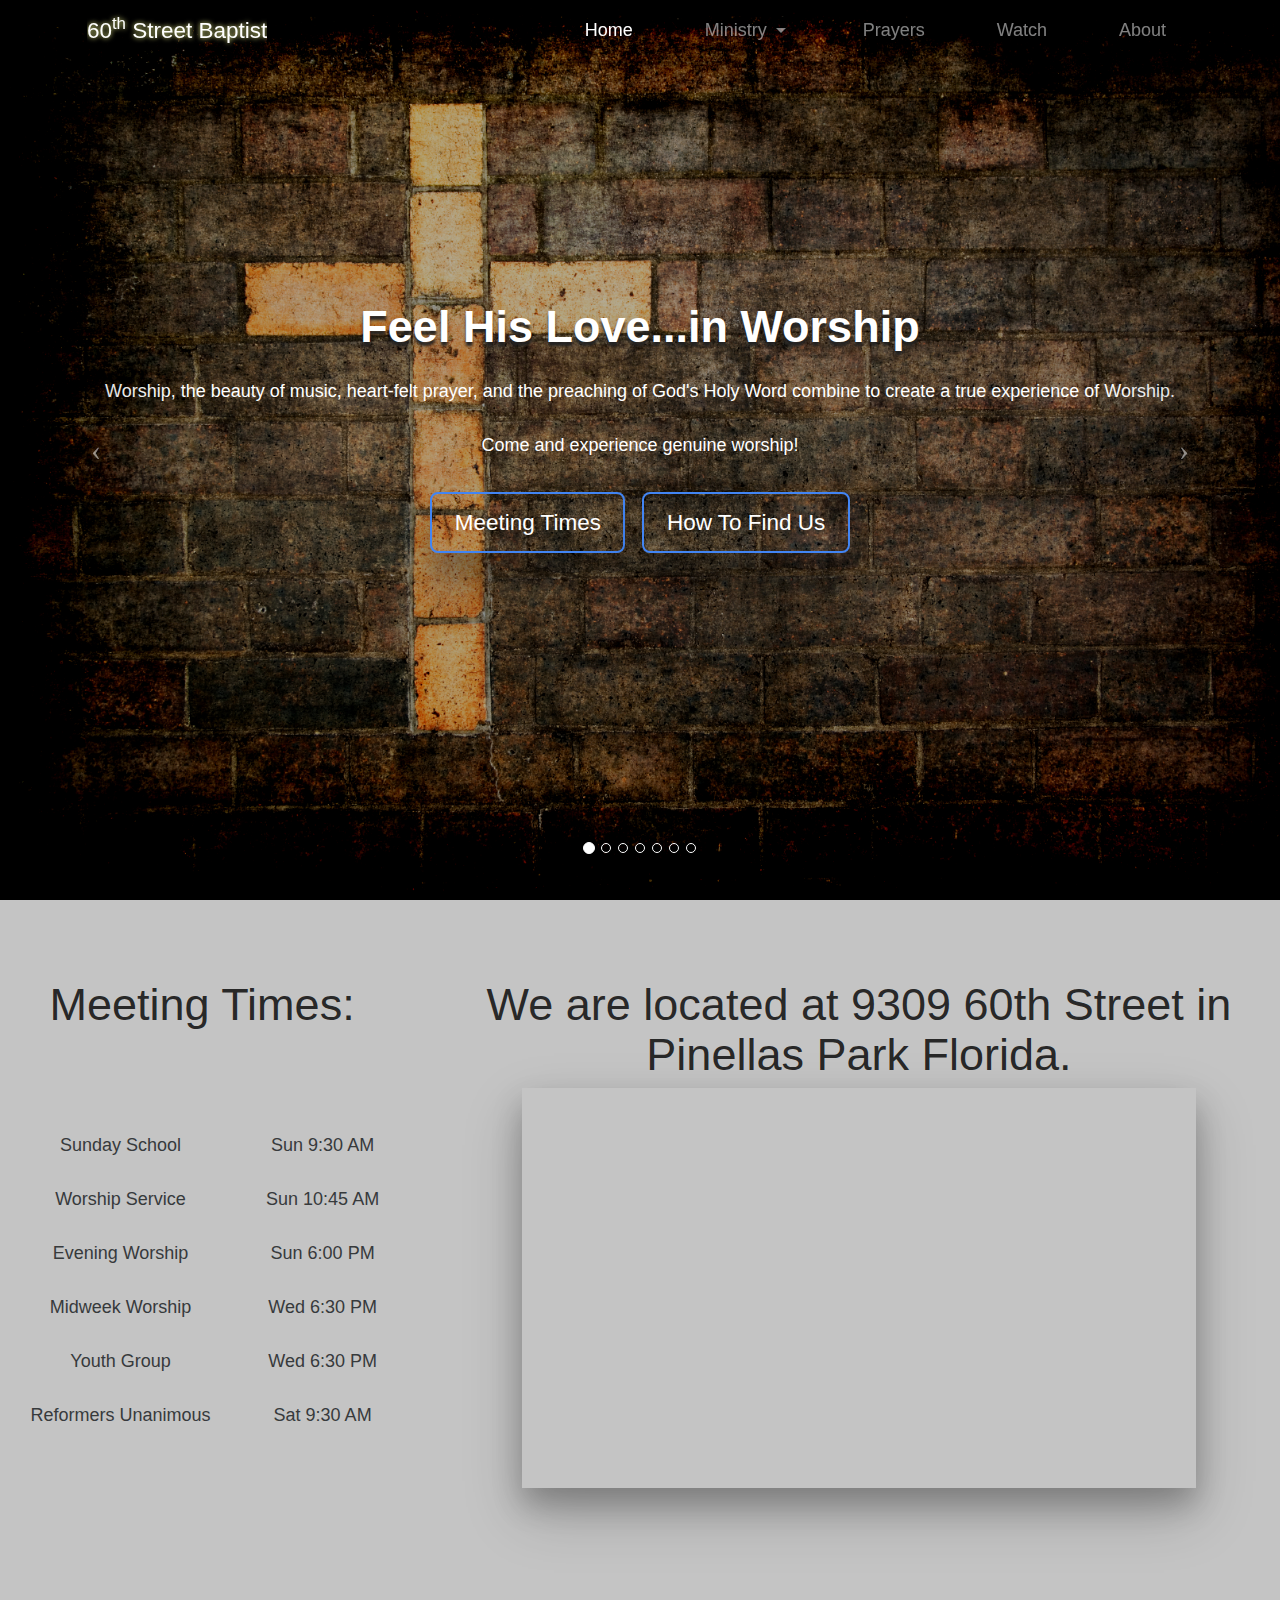
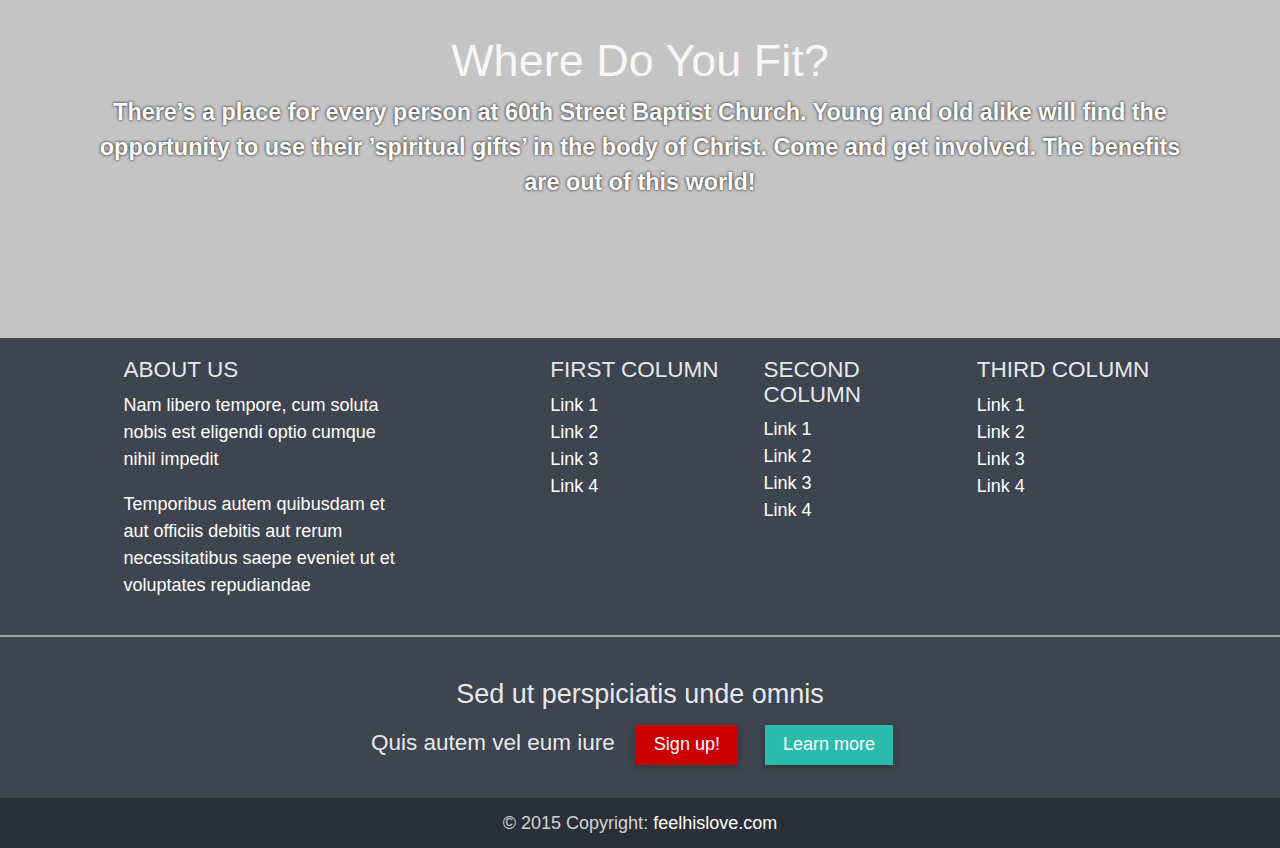
==== index.html @ 19b828ba "removed .container from content-space" ====
<!DOCTYPE html>
<html lang="en">

<head>
    
    <meta charset="utf-8">
    <meta name="viewport" content="width=device-width, initial-scale=1, shrink-to-fit=no">
    <meta http-equiv="x-ua-compatible" content="ie=edge">
    
    <title>60th St Baptist</title>

    <!-- Font Awesome -->
    <link rel="stylesheet" href="https://maxcdn.bootstrapcdn.com/font-awesome/4.6.0/css/font-awesome.min.css">

    <!-- Bootstrap core CSS -->
    <link href="css/bootstrap.min.css" rel="stylesheet">

    <!-- Material Design Bootstrap -->
    <link href="css/mdb.css" rel="stylesheet">

    <!-- Your custom styles (optional) -->
    <link href="css/carousel.css" rel="stylesheet">
    <link href="css/style.css" rel="stylesheet">

</head>

<body>


<!--Navbar-->
<nav class="navbar navbar-dark navbar-fixed-top scrolling-navbar">

    <!-- Collapse button-->
    <button class="navbar-toggler hidden-sm-up" type="button" data-toggle="collapse" data-target="#collapseEx">
        <i class="fa fa-bars"></i>
    </button>

    <div class="container">

        <!--Collapse content-->
        <div class="collapse navbar-toggleable-xs" id="collapseEx">
            <!--Navbar Brand-->
            <a class="navbar-brand" href="#" target="_blank">60<sup>th</sup> Street Baptist</a>
            <!--Links-->
            <ul class="nav navbar-nav pull-right">
                <li class="nav-item">
                    <a class="nav-link p-x-2 active" href="index.html">Home</a>
                </li>
                <li class="nav-item dropdown">
                    <a class="nav-link dropdown-toggle p-x-2" id="ministryMenu" data-toggle="dropdown" aria-haspopup="true" aria-expanded="false" href="#">Ministry <span class="sr-only">(current)</span></a>
                    <div class="dropdown-menu" aria-labelledby="ministryMenu">
                        <a class="dropdown-item" href="#">Youth</a>
                        <a class="dropdown-item" href="#">Music</a>
                        <a class="dropdown-item" href="#">Transportation</a>
                    </div>
                </li>
                <li class="nav-item">
                    <a class="nav-link p-x-2" href="prayers.html">Prayers</a>
                </li>
                <li class="nav-item">
                    <a class="nav-link p-x-2" href="sermanArchive.html">Watch</a>
                </li>
                <li class="nav-item">
                    <a class="nav-link p-x-2" href="#">About</a>
                </li>
            </ul>
        </div>
        <!--/.Collapse content-->
    </div>
</nav>
<!--/.Navbar-->

<!--Carousel Wrapper-->
<div id="carousel" class="carousel slide carousel-fade" data-ride="carousel" data-interval="5000">
    <!--Indicators-->
    <ol class="carousel-indicators">
        <li data-target="#carousel" data-slide-to="0" class="active"></li>
        <li data-target="#carousel" data-slide-to="1"></li>
        <li data-target="#carousel" data-slide-to="2"></li>
        <li data-target="#carousel" data-slide-to="3"></li>
        <li data-target="#carousel" data-slide-to="4"></li>
        <li data-target="#carousel" data-slide-to="5"></li>
        <li data-target="#carousel" data-slide-to="6"></li>
    </ol>
    <!--/.Indicators-->

    <!--Slides-->
    <div class="carousel-inner" role="listbox">

        <!--First slide-->
        <div class="carousel-item active">
            <!--Mask-->
            <div class="view hm-black-light">
                <div class="full-bg-img flex-center">
                    <ul class="animated fadeInDown col-md-12">
                        <li>
                            <h1 class="carousel-title h1-responsive flex-item font-weight-bold">Feel His Love...in Worship</h1>
                        <li>
                            <p class="flex-item">Worship, the beauty of music, heart-felt prayer, and the preaching of God's Holy Word combine to create a true experience of Worship.</p>
                            <p class="flex-item">Come and experience genuine worship!</p>
                        </li>
                        <li>
                            <a href="#meetings-map-anchor" class="btn btn-primary-outline btn-lg z-depth-5 waves-effect flex-item">Meeting Times</a>
                        </li>
                        <li>
                            <a href="#meetings-map-anchor" class="btn btn-primary-outline btn-lg z-depth-5 waves-effect flex-item">How To Find Us</a>
                        </li>
                    </ul>
                </div>
            </div>
            <!--/.Mask-->
        </div>
        <!--/.First slide-->

        <!--Second slide -->
        <div class="carousel-item">
            <!--Mask-->
            <div class="view hm-black-light">
                <div class="full-bg-img flex-center">
                    <ul class="animated fadeInDown col-md-12">
                        <li>
                            <h1 class="carousel-title h1-responsive flex-item font-weight-bold">Feel His Love...through Bible Study</h1>
                        </li>
                        <li>
                            <p class="flex-item">Offering Bible classes for the whole family, you will have an opportunity to explore the Word in an atmosphere of warmth and fellowship.</p>
                            <p class="flex-item">Come and explore God's Word with us!</p>
                        </li>
                        <li>
                            <a href="#" class="btn btn-primary-outline btn-lg z-depth-5 waves-effect flex-item">Our Faith</a>
                        </li>
                    </ul>
                </div>
            </div>
            <!--/.Mask-->
        </div>
        <!--/.Second slide -->

        <!--Third slide-->
        <div class="carousel-item">
            <!--Mask-->
            <div class="view hm-black-light">
                <div class="full-bg-img flex-center">
                    <ul class="animated fadeInDown col-md-12">
                        <li>
                            <h1 class="carousel-title h1-responsive flex-item font-weight-bold">Feel His Love...in our Youth Group</h1></li>
                        <li>
                            <div class="row">
                                <div class="col-md-8 col-md-offset-2">
                                    <p class="flex-item">Our Youth Group ministry is a great place for youth on Wednesday nights. Children as well as teens will enjoy the games and Bible training that they will receive from experienced and energetic Youth Leaders.</p>
                                </div>
                            </div>
                            <p class="flex-item">Come along with your children and feel the excitement!</p>
                        </li>
                        <li>
                            <a href="#" class="btn btn-primary-outline btn-lg z-depth-5 waves-effect flex-item">Youth Group</a>
                        </li>
                        <li>
                            <a href="#" class="btn btn-primary-outline btn-lg z-depth-5 waves-effect flex-item">Bible Study</a>
                        </li>
                    </ul>
                </div>
            </div>
            <!--/.Mask-->
        </div>
        <!--/.Third slide-->

        <!--Fourth slide-->
        <div class="carousel-item">
            <!--Mask-->
            <div class="view hm-black-light">
                <div class="full-bg-img flex-center">
                    <ul class="animated fadeInDown col-md-12">
                        <li>
                            <h1 class="carousel-title h1-responsive flex-item font-weight-bold">Feel His Love...through Music</h1></li>
                        <li>
                            <div class="row">
                                <div class="col-md-8 col-md-offset-2">
                                    <p class="flex-item">You'll find an array of opportunities where you can use and develop your talents for God; SSBC Worship Choir...hand bell choir...ensembles ...Contemporary Praise Band...Drama...and more.</p>
                                </div>
                            </div>
                            <p class="flex-item">Come and experience enriching music!</p>
                        </li>
                        <li>
                            <a href="#" class="btn btn-primary-outline btn-lg z-depth-5 waves-effect flex-item">Music Ministry</a>
                        </li>
                    </ul>
                </div>
            </div>
            <!--/.Mask-->
        </div>
        <!--/.Fourth slide-->

        <!--Fifth slide-->
        <div class="carousel-item">
            <!--Mask-->
            <div class="view hm-black-light">
                <div class="full-bg-img flex-center">
                    <ul class="animated fadeInDown col-md-12">
                        <li>
                            <h1 class="carousel-title h1-responsive flex-item font-weight-bold">Feel His Love...in a Family atmosphere</h1></li>
                        <li>
                            <div class="row">
                                <div class="col-md-8 col-md-offset-2">
                                    <p class="flex-item">Whether you are newlyweds or have been married for many years, there are activities and opportunities for you. You will be able to build long lasting relationships in which you can find encouragement, accountability and care for your marriage and family.</p>
                                </div>
                            </div>
                            <p class="flex-item">Come grow your family with us!</p>
                        </li>
                    </ul>
                </div>
            </div>
            <!--/.Mask-->
        </div>
        <!--/.Fifth slide-->

        <!--Sixth slide-->
        <div class="carousel-item">
            <!--Mask-->
            <div class="view hm-black-light">
                <div class="full-bg-img flex-center">
                    <ul class="animated fadeInDown col-md-12">
                        <li>
                            <h1 class="carousel-title h1-responsive flex-item font-weight-bold">Feel His Love...in our Senior's ministry</h1></li>
                        <li>
                            <div class="row">
                                <div class="col-md-8 col-md-offset-2">
                                    <p class="flex-item">Those enjoying their "golden years" will find a loving and nurturing environment in which to learn God's Word. Our "Young at Heart" seniors ministry provides ample opportunities to stay active.</p>
                                </div>
                            </div>
                            <p class="flex-item">Come and feel the warmth of other seniors!</p>
                        </li>
                    </ul>
                </div>
            </div>
            <!--/.Mask-->
        </div>
        <!--/.Sixth slide-->

        <!--Seventh slide-->
        <div class="carousel-item">
            <!--Mask-->
            <div class="view hm-black-light">
                <div class="full-bg-img flex-center">
                    <ul class="animated fadeInDown col-md-12">
                        <li>
                            <h1 class="carousel-title h1-responsive flex-item font-weight-bold">Feel His Love...in sharing the Good News worldwide</h1></li>
                        <li>
                            <div class="row">
                                <div class="col-md-8 col-md-offset-2">
                                    <p class="flex-item">The necessity of reaching people for Jesus Christ is best demonstrated through our personal witness and lifestyle in the community and our financial commitment to missions all over the world. Visiting a loved one in the hospital...door-to-door...food for the hungry...sponsoring a missionary to a distant land...all reflect a church that is concerned for the world.</p>
                                </div>
                            </div>
                            <p class="flex-item">Come and help us share the Good News of Jesus Christ!</p>
                        </li>
                    </ul>
                </div>
            </div>
            <!--/.Mask-->
        </div>
        <!--/.Seventh slide-->
    </div>
    <!--/.Slides-->
    <!--Controls-->
    <a class="left carousel-control" href="#carousel" role="button" data-slide="prev">
        <span class="icon-prev" aria-hidden="true"></span>
        <span class="sr-only">Previous</span>
    </a>
    <a class="right carousel-control" href="#carousel" role="button" data-slide="next">
        <span class="icon-next" aria-hidden="true"></span>
        <span class="sr-only">Next</span>
    </a>
    <!--/.Controls-->
</div>
<!--/.Carousel Wrapper-->

<a id="meetings-map-anchor"></a>

<!-- Meetings Wrapper-->
<div id="meetings-map" class="margin-top-80 margin-bottom-40 content-block">
    <div class="row">
        <div class="col-md-4 text-xs-center">
            <div class="row">
                <div class="col-xs-12">
                    <h1 class="display-6 dark-h-tag">Meeting Times:</h1>
                </div>
            </div>
            <div class="row margin-top-80">
                <div class="col-xs-12">
                    <table class="table table-borderless table-centered">
                        <tbody>
                            <tr>
                                <td>Sunday School</td>
                                <td>Sun 9:30 AM</td>
                            </tr>
                            <tr>
                                <td>Worship Service</td>
                                <td>Sun 10:45 AM</td>
                            </tr>
                            <tr>
                                <td>Evening Worship</td>
                                <td>Sun 6:00 PM</td>
                            </tr>
                            <tr>
                                <td>Midweek Worship</td>
                                <td>Wed 6:30 PM</td>
                            </tr>
                            <tr>
                                <td>Youth Group</td>
                                <td>Wed 6:30 PM</td>
                            </tr>
                            <tr>
                                <td>Reformers Unanimous</td>
                                <td>Sat 9:30 AM</td>
                            </tr>
                        </tbody>
                    </table>
                </div>
            </div>
        </div>
        <div class="col-md-8">
            <div class="row">
                <div class="col-xs-12 text-xs-center">
                    <h1 class="display-6 dark-h-tag">We are located at 9309 60th Street in Pinellas Park Florida.</h1>
                </div>
            </div>
            <div class="row">
                <div class="col-xs-12 text-xs-center">
                    <iframe class="z-depth-4" src="https://www.google.com/maps/embed?pb=!1m18!1m12!1m3!1d3527.4761978365764!2d-82.71766068452392!3d27.85663872552125!2m3!1f0!2f0!3f0!3m2!1i1024!2i768!4f13.1!3m3!1m2!1s0x88c2e4c2315e0791%3A0x752bc9bc1bbaca3b!2s60th+Street+Baptist+Church!5e0!3m2!1sen!2sus!4v1465044737646" width="80%" height="400" frameborder="0" style="border:0" allowfullscreen></iframe>
                </div>
            </div>
        </div>
    </div>
</div>
<div class="content-space" id="cs-one">
    <div class="container">
        <div class="row">
            <div class="col-xs-12 text-xs-center">
                <h1>Where Do You Fit?</h1>
                <p>There’s a place for every person at 60th Street Baptist Church. Young and old alike will find the opportunity to use their ’spiritual gifts’ in the body of Christ. Come and get involved. The benefits are out of this world!</p>
            </div>
        </div>
    </div>
</div>


<!--Footer-->
<footer class="page-footer center-on-small-only">

    <!--Footer Links-->
    <div class="container-fluid">
        <div class="row">

            <!--First column-->
            <div class="col-md-3 col-md-offset-1">
                <h5 class="title">ABOUT US</h5>
                <p>Nam libero tempore, cum soluta nobis est eligendi optio cumque nihil impedit </p>

                <p>Temporibus autem quibusdam et aut officiis debitis aut rerum necessitatibus saepe eveniet ut et voluptates repudiandae</p>
            </div>
            <!--/.First column-->

            <hr class="hidden-md-up">

            <!--Second column-->
            <div class="col-md-2 col-md-offset-1">
                <h5 class="title">First column</h5>
                <ul>
                    <li><a href="#!">Link 1</a></li>
                    <li><a href="#!">Link 2</a></li>
                    <li><a href="#!">Link 3</a></li>
                    <li><a href="#!">Link 4</a></li>
                </ul>
            </div>
            <!--/.Second column-->

            <hr class="hidden-md-up">

            <!--Third column-->
            <div class="col-md-2">
                <h5 class="title">Second column</h5>
                <ul>
                    <li><a href="#!">Link 1</a></li>
                    <li><a href="#!">Link 2</a></li>
                    <li><a href="#!">Link 3</a></li>
                    <li><a href="#!">Link 4</a></li>
                </ul>
            </div>
            <!--/.Third column-->

            <hr class="hidden-md-up">

            <!--Fourth column-->
            <div class="col-md-2">
                <h5 class="title">Third column</h5>
                <ul>
                    <li><a href="#!">Link 1</a></li>
                    <li><a href="#!">Link 2</a></li>
                    <li><a href="#!">Link 3</a></li>
                    <li><a href="#!">Link 4</a></li>
                </ul>
            </div>
            <!--/.Fourth column-->

        </div>
    </div>
    <!--/.Footer Links-->

    <hr>

    <!--Call to action-->
    <div class="call-to-action">
        <h4>Sed ut perspiciatis unde omnis</h4>
        <ul>
            <li>
                <h5>Quis autem vel eum iure</h5></li>
            <li><a target="_blank" href="#" class="btn btn-danger">Sign up!</a></li>
            <li><a target="_blank" href="#" class="btn btn-default">Learn more</a></li>
        </ul>
    </div>
    <!--/.Call to action-->

    <!--Copyright-->
    <div class="footer-copyright">
        <div class="container-fluid">
            © 2015 Copyright: <a href="#"> feelhislove.com </a>

        </div>
    </div>
    <!--/.Copyright-->

</footer>
<!--/.Footer-->

    

    <!-- SCRIPTS -->

    <!-- JQuery -->
    <script type="text/javascript" src="js/jquery-2.2.3.min.js"></script>

    <!-- Bootstrap tooltips -->
    <script type="text/javascript" src="js/tether.min.js"></script>

    <!-- Bootstrap core JavaScript -->
    <script type="text/javascript" src="js/bootstrap.min.js"></script>

    <!-- MDB core JavaScript -->
    <script type="text/javascript" src="js/mdb.min.js"></script>

    <script type="text/javascript" src="js/smooth-scroll.min.js"></script>

    <script type="text/javascript" src="js/main.js"></script>


</body>

</html>
---- css/carousel.css ----
/* Carousel*/

.carousel,
.carousel-item,
.active {
    height: 100%;
}

.carousel-inner {
    height: 100%;
}

.carousel-item:nth-child(1) {
    background-image: url("../img/cross.jpg");
    background-repeat: no-repeat;
    background-size: cover;
}

.carousel-item:nth-child(2) {
    background-image: url("../img/cross.jpg");
    background-repeat: no-repeat;
    background-size: cover;
}

.carousel-item:nth-child(3) {
    background-image: url("../img/cross.jpg");
    background-repeat: no-repeat;
    background-size: cover;
}

.carousel-item:nth-child(4) {
    background-image: url("../img/cross.jpg");
    background-repeat: no-repeat;
    background-size: cover;
}

.carousel-item:nth-child(5) {
    background-image: url("../img/cross.jpg");
    background-repeat: no-repeat;
    background-size: cover;
}

.carousel-item:nth-child(6) {
    background-image: url("../img/cross.jpg");
    background-repeat: no-repeat;
    background-size: cover;
}

.carousel-item:nth-child(7) {
    background-image: url("../img/cross.jpg");
    background-repeat: no-repeat;
    background-size: cover;
}

/*Caption*/

.flex-center {
    color: #fff;
}

.carousel-title {
    color: #fff;
    text-shadow: 0 4px 3px #222222;
}

.carousel-body-text {
    width: 80%;

}


@media (min-width: 776px) {
    .carousel .view ul li {
        display: inline;
    }
    .carousel .view .full-bg-img ul li .flex-item {
        margin-bottom: 1.5rem;
    }
}
---- css/style.css ----
html,
body,
.view {
    height: 100%;
    font-family: "Adobe Garamond Pro", sans-serif;
}

body {
    background: #c4c4c4;
}

h1, h2, h3, h4, h5, h6 {
    color: rgba(255,255,255,.9);
}

.table-borderless tbody tr td, .table-borderless tbody tr th, .table-borderless thead tr th {
    border: none;
}

.dark-h-tag {
    color: rgba(18, 18, 18, 0.9);
}

hr {
    height: 2px;
    border-top: 2px solid rgba(255,255,255,.5);
}

.btn-primary-outline {
    color: rgba(255,255,255,.5);
    border-radius: 8px;

}

.page-content {
    margin-top: 60px;
    padding-top: 20px;
}

.card-title {
    color: #132a3d;
}

.panel-info-titles {
    font-weight: bold;
}

.card-footer {
    font-size: x-small;
}

.margin-top-40 {
    margin-top: 40px;
}

.margin-top-80 {
    margin-top: 80px;
}

.margin-bottom-40 {
    margin-bottom: 40px;
}

.btn-primary-outline {
    color: #fff;
}

.btn-primary-outline:hover {
    color: #ccc;
}

.navbar-brand {
    text-shadow: 0 0 5px #f8ff92;
}



/* Navigation */

li.nav-item a.nav-link {
    border-radius: 8px;
}

.dropdown-menu {
    background: rgba(0, 0, 0, 0.7);
    border-radius: 8px;
}

.dropdown-menu a.dropdown-item {
    color: rgba(255,255,255,.5);
}

.dropdown-menu a.dropdown-item:hover {
    background: none;
    color: rgba(255,255,255,.75);
}

#collapseEx {
    background: rgba(0, 0, 0, 0.7);
    border-radius: 8px;
}

.navbar-scroll {
    background: rgba(0, 0, 0, 0.7);
}

/* Parralax */

.content-space {
    padding: 0;
    margin-bottom: 0;
    color: inherit;
    -webkit-background-size: cover;
    -moz-background-size: cover;
    -o-background-size: cover;
    background-size: cover;
    padding-top: 100px;
    padding-bottom: 100px;
}

.content-space p {
    color: #fff;
    font-size: 1.3em;
    font-weight: bold;
    text-shadow: 0 0 3px #000;
}

#cs-one {
    background: url('../img/cross.jpg') no-repeat center center fixed;
}

#meetings-map {
    background-color: #c4c4c4;
}
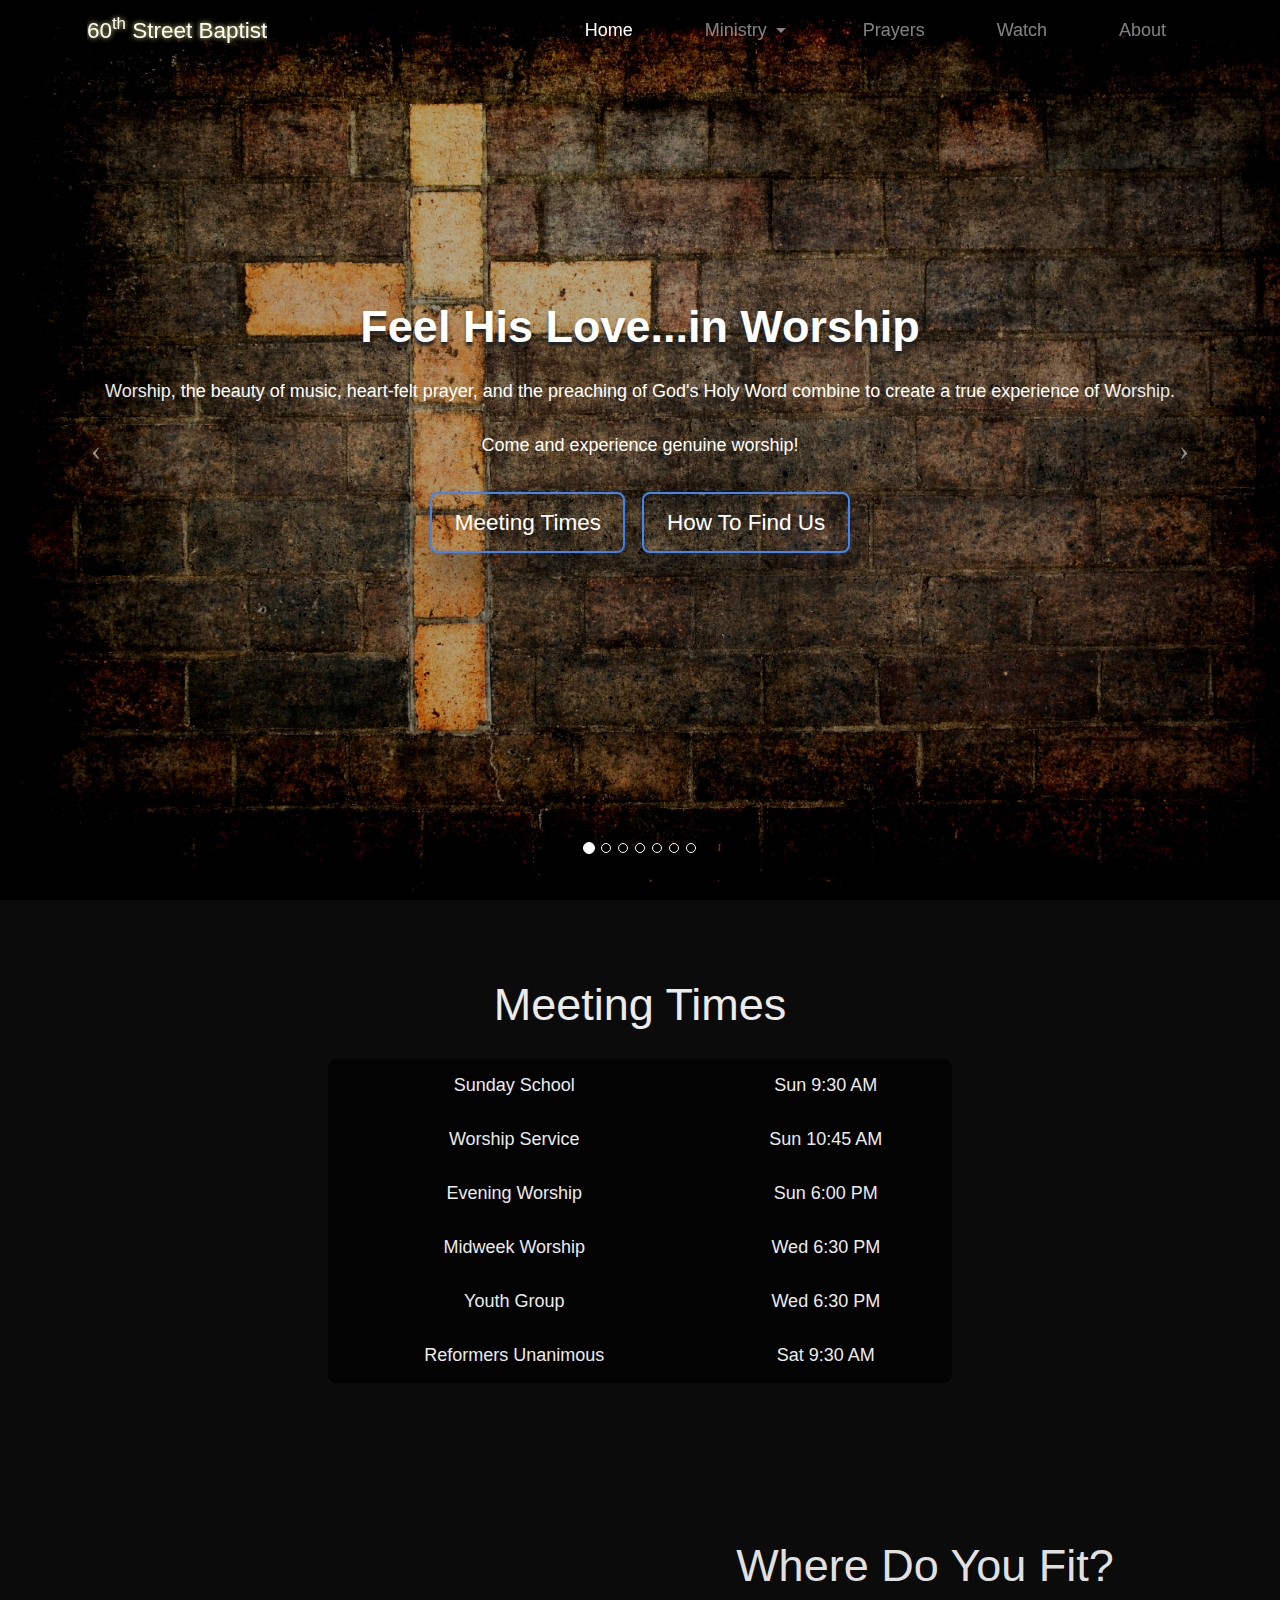
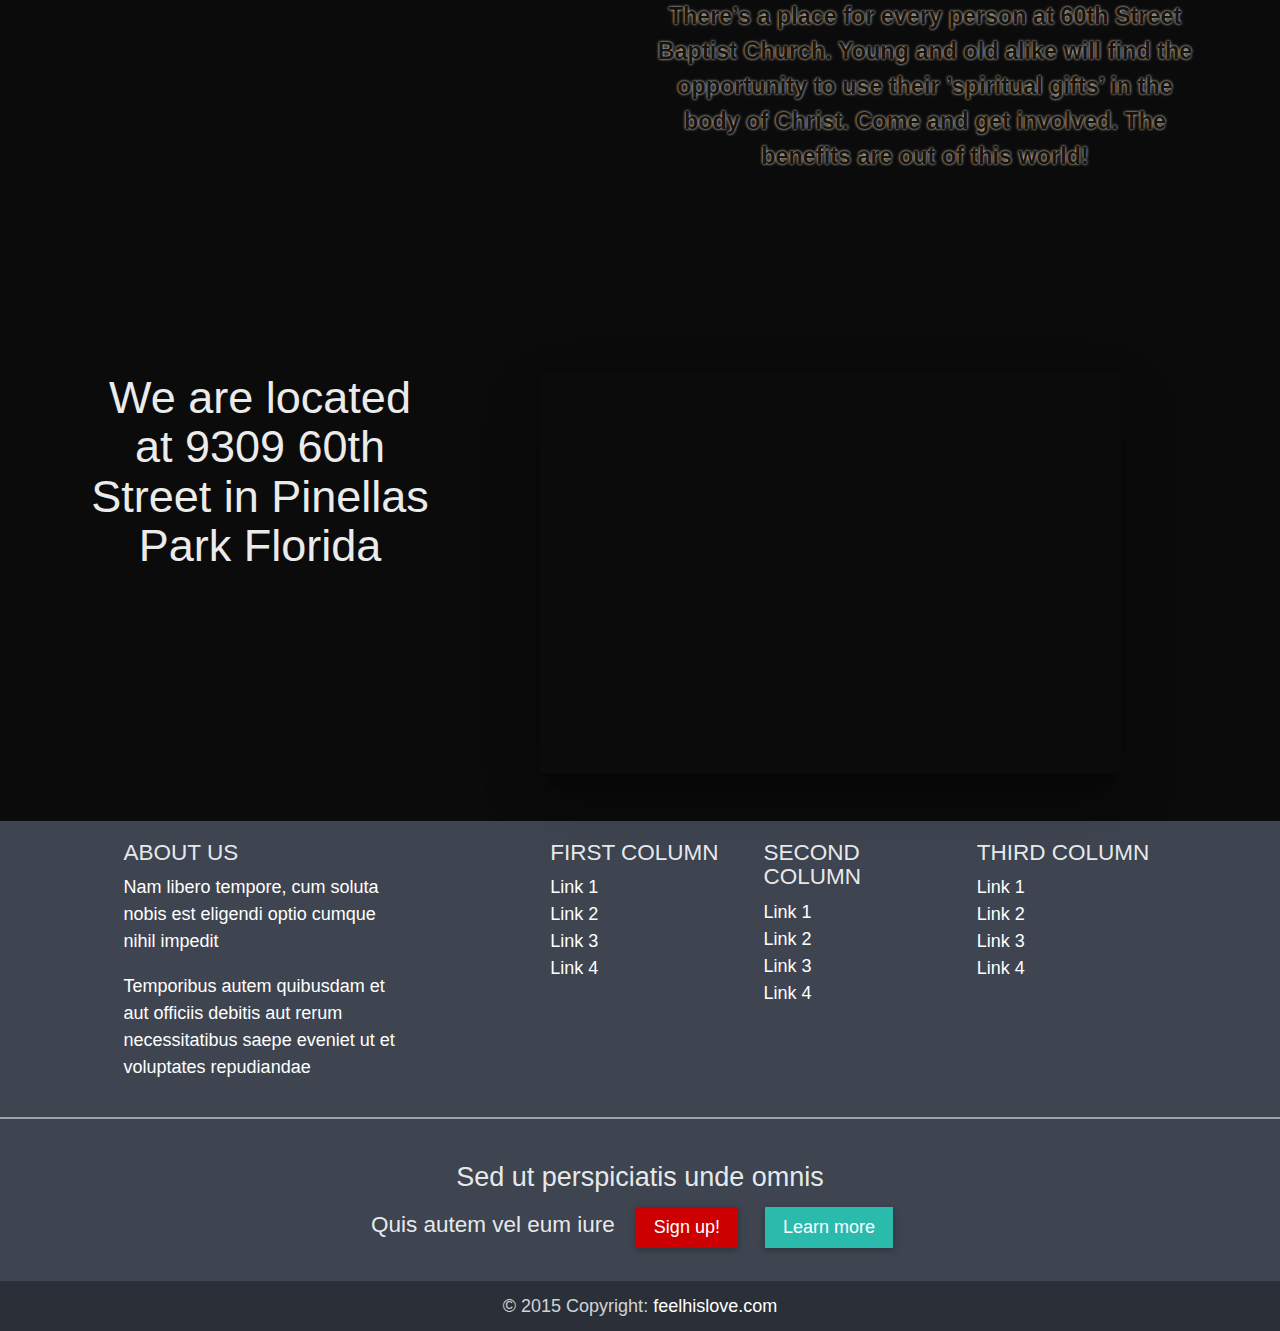
==== commit 3d7b1e6d: "changed content sections for parallax" ====
--- a/index.html
+++ b/index.html
@@ -100,10 +100,10 @@
                             <p class="flex-item">Come and experience genuine worship!</p>
                         </li>
                         <li>
-                            <a href="#meetings-map-anchor" class="btn btn-primary-outline btn-lg z-depth-5 waves-effect flex-item">Meeting Times</a>
-                        </li>
-                        <li>
-                            <a href="#meetings-map-anchor" class="btn btn-primary-outline btn-lg z-depth-5 waves-effect flex-item">How To Find Us</a>
+                            <a href="#meetings-anchor" class="btn btn-primary-outline btn-lg z-depth-5 waves-effect flex-item">Meeting Times</a>
+                        </li>
+                        <li>
+                            <a href="#map-anchor" class="btn btn-primary-outline btn-lg z-depth-5 waves-effect flex-item">How To Find Us</a>
                         </li>
                     </ul>
                 </div>
@@ -273,70 +273,73 @@
 </div>
 <!--/.Carousel Wrapper-->
 
-<a id="meetings-map-anchor"></a>
+<a id="meetings-anchor"></a>
 
 <!-- Meetings Wrapper-->
-<div id="meetings-map" class="margin-top-80 margin-bottom-40 content-block">
+<div class="margin-top-80 margin-bottom-40 content-block text-xs-center">
     <div class="row">
-        <div class="col-md-4 text-xs-center">
-            <div class="row">
-                <div class="col-xs-12">
-                    <h1 class="display-6 dark-h-tag">Meeting Times:</h1>
-                </div>
-            </div>
-            <div class="row margin-top-80">
-                <div class="col-xs-12">
-                    <table class="table table-borderless table-centered">
-                        <tbody>
-                            <tr>
-                                <td>Sunday School</td>
-                                <td>Sun 9:30 AM</td>
-                            </tr>
-                            <tr>
-                                <td>Worship Service</td>
-                                <td>Sun 10:45 AM</td>
-                            </tr>
-                            <tr>
-                                <td>Evening Worship</td>
-                                <td>Sun 6:00 PM</td>
-                            </tr>
-                            <tr>
-                                <td>Midweek Worship</td>
-                                <td>Wed 6:30 PM</td>
-                            </tr>
-                            <tr>
-                                <td>Youth Group</td>
-                                <td>Wed 6:30 PM</td>
-                            </tr>
-                            <tr>
-                                <td>Reformers Unanimous</td>
-                                <td>Sat 9:30 AM</td>
-                            </tr>
-                        </tbody>
-                    </table>
-                </div>
-            </div>
-        </div>
-        <div class="col-md-8">
-            <div class="row">
-                <div class="col-xs-12 text-xs-center">
-                    <h1 class="display-6 dark-h-tag">We are located at 9309 60th Street in Pinellas Park Florida.</h1>
-                </div>
-            </div>
-            <div class="row">
-                <div class="col-xs-12 text-xs-center">
-                    <iframe class="z-depth-4" src="https://www.google.com/maps/embed?pb=!1m18!1m12!1m3!1d3527.4761978365764!2d-82.71766068452392!3d27.85663872552125!2m3!1f0!2f0!3f0!3m2!1i1024!2i768!4f13.1!3m3!1m2!1s0x88c2e4c2315e0791%3A0x752bc9bc1bbaca3b!2s60th+Street+Baptist+Church!5e0!3m2!1sen!2sus!4v1465044737646" width="80%" height="400" frameborder="0" style="border:0" allowfullscreen></iframe>
-                </div>
-            </div>
-        </div>
-    </div>
-</div>
+        <div class="col-xs-12">
+            <h1 class="display-6 dark-h-tag">Meeting Times</h1>
+        </div>
+    </div>
+    <div class="row margin-top-20">
+        <div class="col-xs-12 col-sm-10 col-sm-offset-1 col-md-6 col-md-offset-3">
+            <table class="table table-borderless table-centered">
+                <tbody>
+                    <tr>
+                        <td>Sunday School</td>
+                        <td>Sun 9:30 AM</td>
+                    </tr>
+                    <tr>
+                        <td>Worship Service</td>
+                        <td>Sun 10:45 AM</td>
+                    </tr>
+                    <tr>
+                        <td>Evening Worship</td>
+                        <td>Sun 6:00 PM</td>
+                    </tr>
+                    <tr>
+                        <td>Midweek Worship</td>
+                        <td>Wed 6:30 PM</td>
+                    </tr>
+                    <tr>
+                        <td>Youth Group</td>
+                        <td>Wed 6:30 PM</td>
+                    </tr>
+                    <tr>
+                        <td>Reformers Unanimous</td>
+                        <td>Sat 9:30 AM</td>
+                    </tr>
+                </tbody>
+            </table>
+        </div>
+    </div>
+</div><!--/.content-block-->
+
 <div class="content-space" id="cs-one">
     <div class="container">
         <div class="row">
-            <div class="col-xs-12 text-xs-center">
+            <div class="col-xs-6 col-lg-offset-6 text-xs-center">
                 <h1>Where Do You Fit?</h1>
                 <p>There’s a place for every person at 60th Street Baptist Church. Young and old alike will find the opportunity to use their ’spiritual gifts’ in the body of Christ. Come and get involved. The benefits are out of this world!</p>
+            </div>
+        </div>
+    </div>
+</div>
+
+<a id="map-anchor"></a>
+<div class="content-block margin-top-80 margin-bottom-40">
+    <div class="container">
+        <div class="row">
+            <div class="col-xs-12 text-xs-center">
+                <div class="row">
+                    <div class="col-xs-12 col-lg-4">
+                        <h1 class="display-6 dark-h-tag">We are located at 9309 60th Street in Pinellas Park Florida</h1>
+                    </div>
+                    <div class="col-xs-12 col-lg-8">
+                        <iframe class="z-depth-4" src="https://www.google.com/maps/embed?pb=!1m18!1m12!1m3!1d3527.4761978365764!2d-82.71766068452392!3d27.85663872552125!2m3!1f0!2f0!3f0!3m2!1i1024!2i768!4f13.1!3m3!1m2!1s0x88c2e4c2315e0791%3A0x752bc9bc1bbaca3b!2s60th+Street+Baptist+Church!5e0!3m2!1sen!2sus!4v1465044737646" width="80%" height="400" frameborder="0" style="border:0" allowfullscreen></iframe>
+                    </div>
+                </div>
             </div>
         </div>
     </div>
--- a/css/style.css
+++ b/css/style.css
@@ -6,11 +6,17 @@
 }
 
 body {
-    background: #c4c4c4;
+    background: #0b0b0b;
 }
 
 h1, h2, h3, h4, h5, h6 {
     color: rgba(255,255,255,.9);
+}
+
+table {
+    background-color: rgba(0, 0, 0, 0.7);
+    color: #ebebeb;
+    border-radius: 8px;
 }
 
 .table-borderless tbody tr td, .table-borderless tbody tr th, .table-borderless thead tr th {
@@ -47,6 +53,10 @@
 
 .card-footer {
     font-size: x-small;
+}
+
+.margin-top-20 {
+    margin-top: 20px;
 }
 
 .margin-top-40 {
@@ -106,6 +116,10 @@
 
 /* Parralax */
 
+.content-block h1 {
+    color: #ebebeb;
+}
+
 .content-space {
     padding: 0;
     margin-bottom: 0;
@@ -119,20 +133,17 @@
 }
 
 .content-space p {
-    color: #fff;
+    color: #1A1305;
     font-size: 1.3em;
     font-weight: bold;
-    text-shadow: 0 0 3px #000;
+    text-shadow: 0 0 3px #fff;
 }
 
 #cs-one {
-    background: url('../img/cross.jpg') no-repeat center center fixed;
-}
-
-#meetings-map {
-    background-color: #c4c4c4;
+    background: url('../img/beautiful-river.jpg') no-repeat center center fixed;
 }
 
 
 
 
+
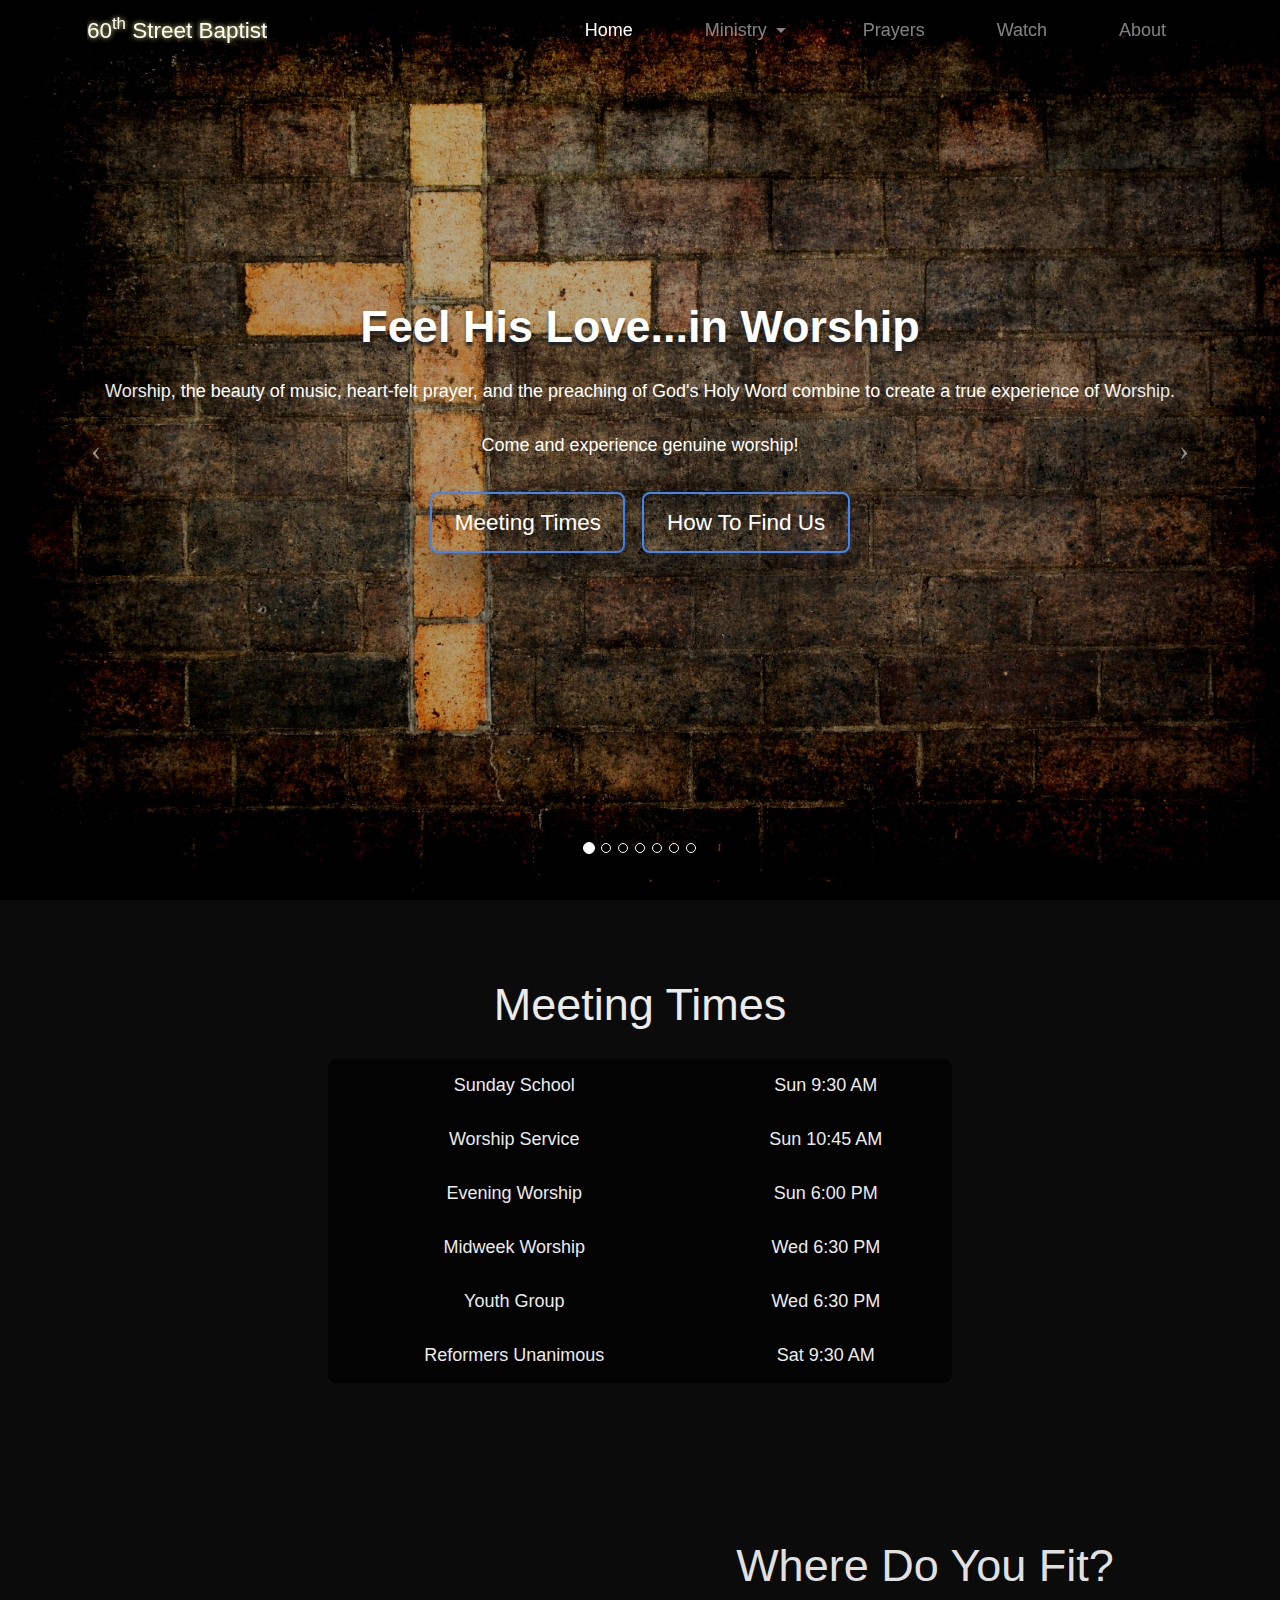
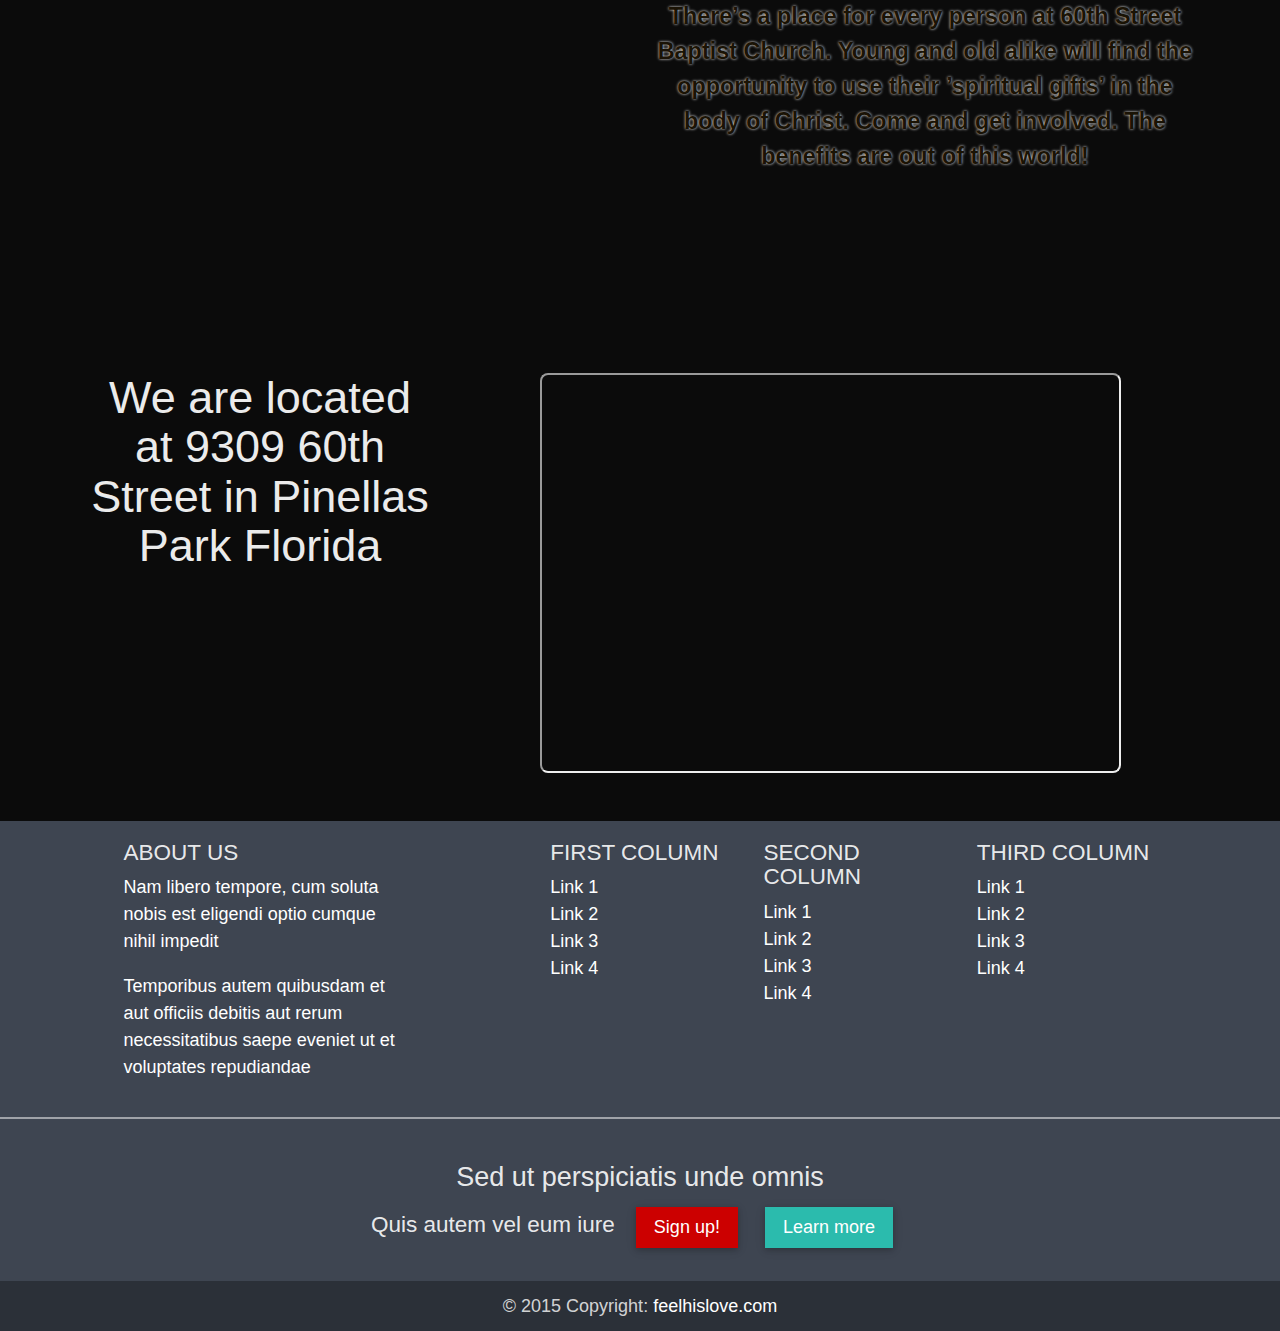
==== commit 45044419: "fixed column class in first content space" ====
--- a/index.html
+++ b/index.html
@@ -319,7 +319,7 @@
 <div class="content-space" id="cs-one">
     <div class="container">
         <div class="row">
-            <div class="col-xs-6 col-lg-offset-6 text-xs-center">
+            <div class="col-xs-12 col-lg-6 col-lg-offset-6 text-xs-center">
                 <h1>Where Do You Fit?</h1>
                 <p>There’s a place for every person at 60th Street Baptist Church. Young and old alike will find the opportunity to use their ’spiritual gifts’ in the body of Christ. Come and get involved. The benefits are out of this world!</p>
             </div>
@@ -337,7 +337,7 @@
                         <h1 class="display-6 dark-h-tag">We are located at 9309 60th Street in Pinellas Park Florida</h1>
                     </div>
                     <div class="col-xs-12 col-lg-8">
-                        <iframe class="z-depth-4" src="https://www.google.com/maps/embed?pb=!1m18!1m12!1m3!1d3527.4761978365764!2d-82.71766068452392!3d27.85663872552125!2m3!1f0!2f0!3f0!3m2!1i1024!2i768!4f13.1!3m3!1m2!1s0x88c2e4c2315e0791%3A0x752bc9bc1bbaca3b!2s60th+Street+Baptist+Church!5e0!3m2!1sen!2sus!4v1465044737646" width="80%" height="400" frameborder="0" style="border:0" allowfullscreen></iframe>
+                        <iframe src="https://www.google.com/maps/embed?pb=!1m18!1m12!1m3!1d3527.4761978365764!2d-82.71766068452392!3d27.85663872552125!2m3!1f0!2f0!3f0!3m2!1i1024!2i768!4f13.1!3m3!1m2!1s0x88c2e4c2315e0791%3A0x752bc9bc1bbaca3b!2s60th+Street+Baptist+Church!5e0!3m2!1sen!2sus!4v1465044737646" width="80%" height="400"  allowfullscreen></iframe>
                     </div>
                 </div>
             </div>
--- a/css/style.css
+++ b/css/style.css
@@ -16,6 +16,10 @@
 table {
     background-color: rgba(0, 0, 0, 0.7);
     color: #ebebeb;
+    border-radius: 8px;
+}
+
+iframe {
     border-radius: 8px;
 }
 
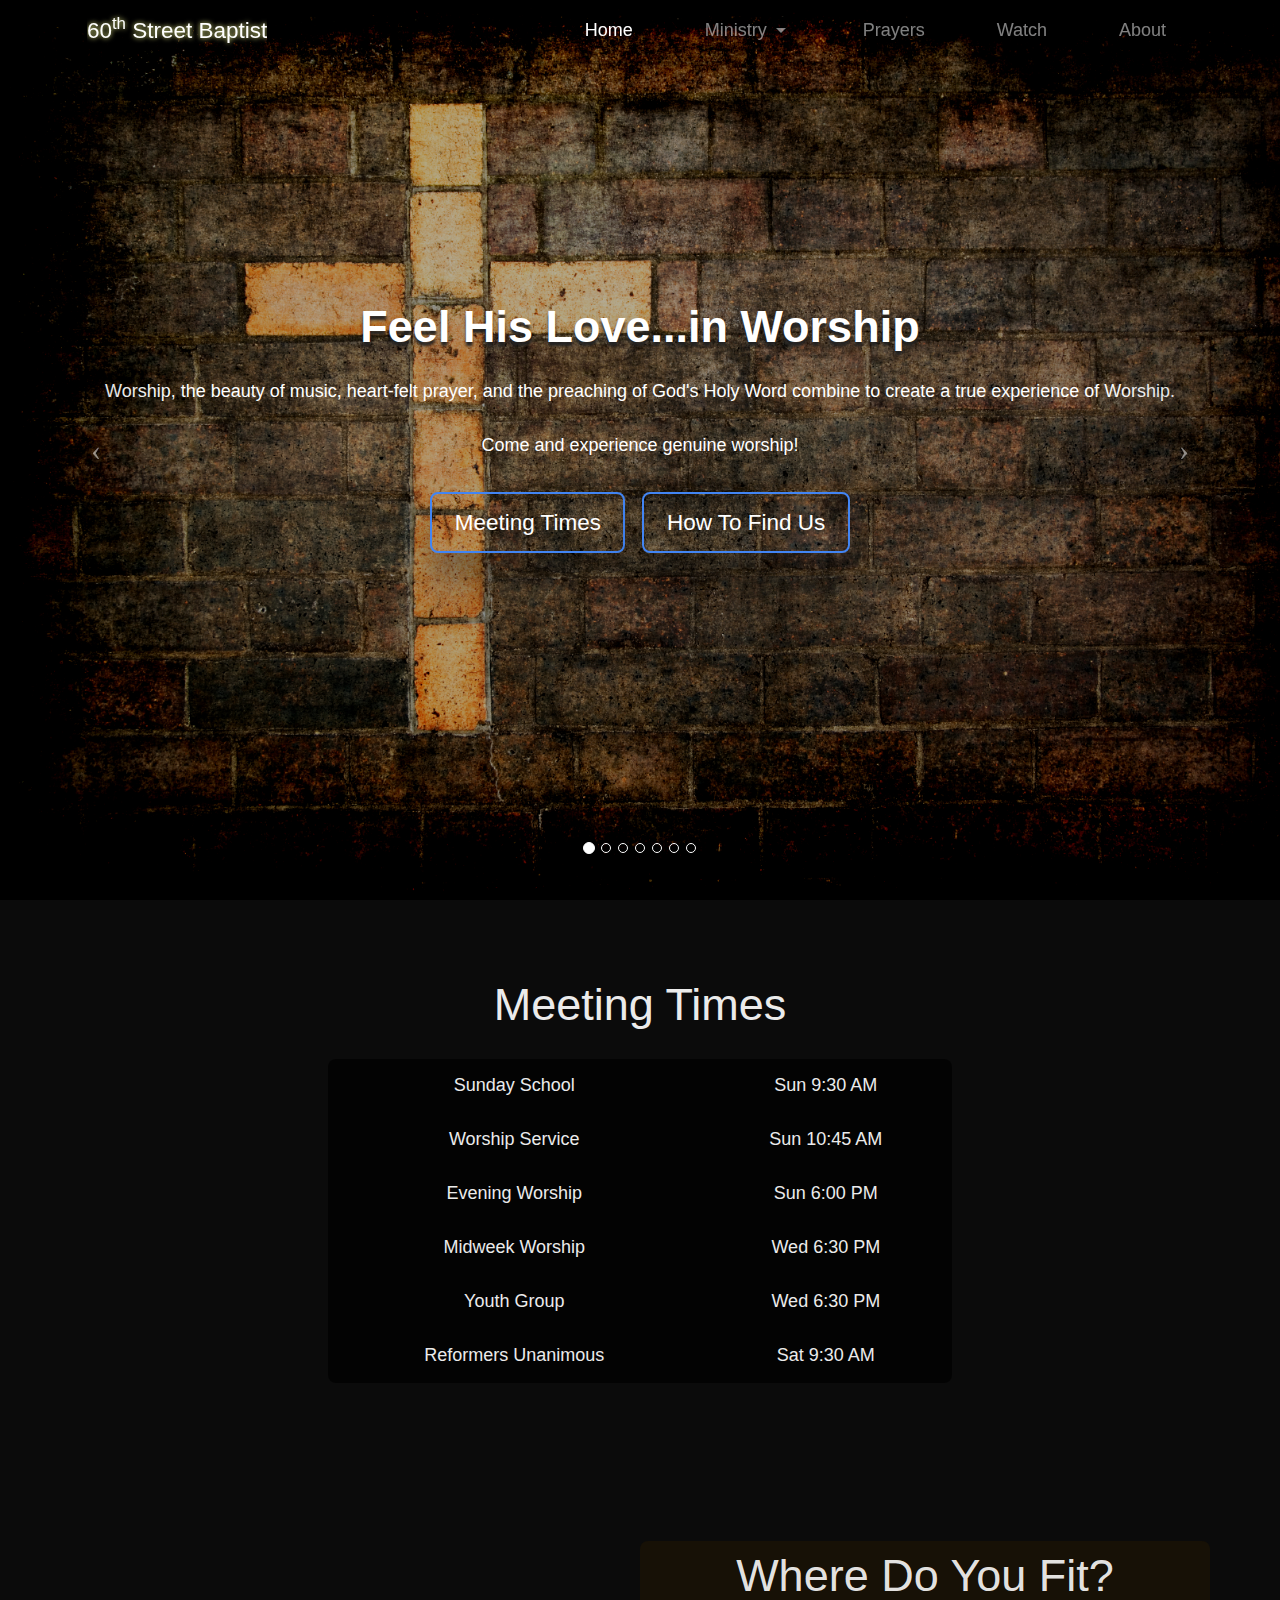
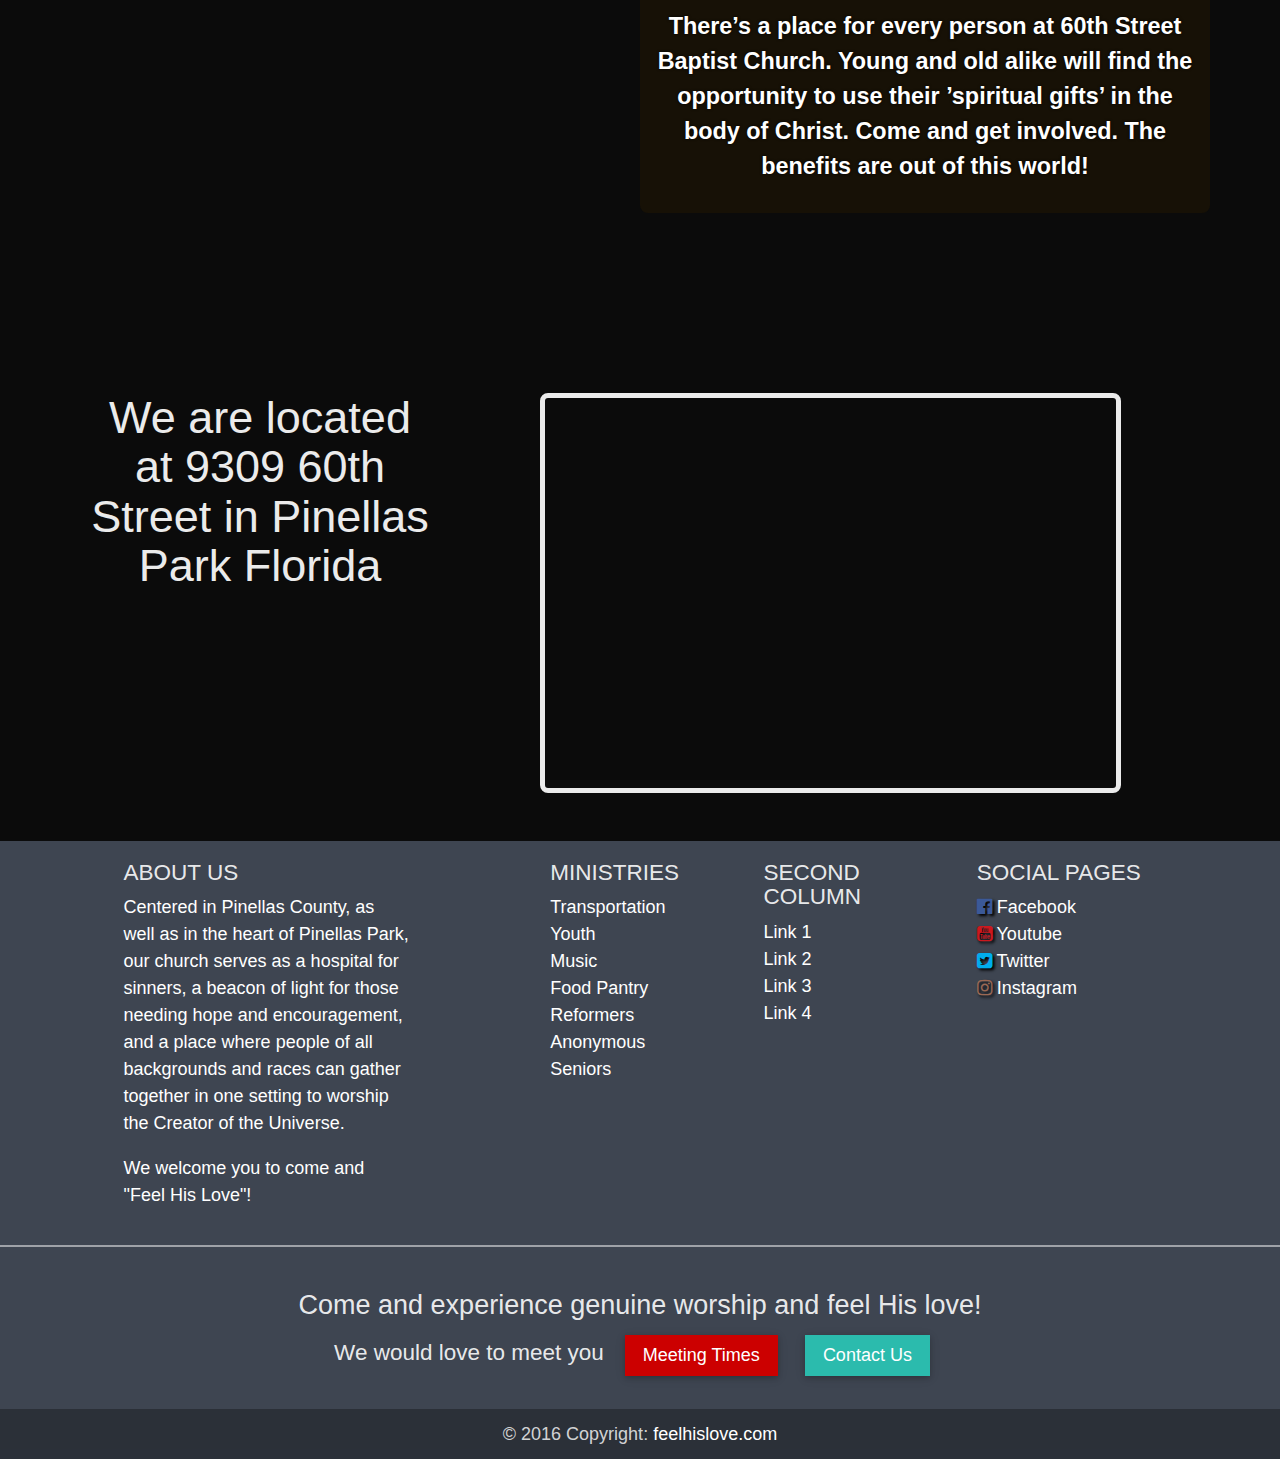
==== commit e2b34c43: "updated footer content and improved site styles" ====
--- a/index.html
+++ b/index.html
@@ -319,7 +319,7 @@
 <div class="content-space" id="cs-one">
     <div class="container">
         <div class="row">
-            <div class="col-xs-12 col-lg-6 col-lg-offset-6 text-xs-center">
+            <div class="col-xs-12 col-lg-6 col-lg-offset-6 text-xs-center content-well">
                 <h1>Where Do You Fit?</h1>
                 <p>There’s a place for every person at 60th Street Baptist Church. Young and old alike will find the opportunity to use their ’spiritual gifts’ in the body of Christ. Come and get involved. The benefits are out of this world!</p>
             </div>
@@ -356,9 +356,9 @@
             <!--First column-->
             <div class="col-md-3 col-md-offset-1">
                 <h5 class="title">ABOUT US</h5>
-                <p>Nam libero tempore, cum soluta nobis est eligendi optio cumque nihil impedit </p>
-
-                <p>Temporibus autem quibusdam et aut officiis debitis aut rerum necessitatibus saepe eveniet ut et voluptates repudiandae</p>
+                <p>Centered in Pinellas County, as well as in the heart of Pinellas Park, our church serves as a hospital for sinners, a beacon of light for those needing hope and encouragement, and a place where people of all backgrounds and  races can gather together in one setting to worship the Creator of the Universe.</p>
+
+                <p>We welcome you to come and "Feel His Love"!</p>
             </div>
             <!--/.First column-->
 
@@ -366,13 +366,16 @@
 
             <!--Second column-->
             <div class="col-md-2 col-md-offset-1">
-                <h5 class="title">First column</h5>
+                <h5 class="title">Ministries</h5>
                 <ul>
-                    <li><a href="#!">Link 1</a></li>
-                    <li><a href="#!">Link 2</a></li>
-                    <li><a href="#!">Link 3</a></li>
-                    <li><a href="#!">Link 4</a></li>
+                    <li><a href="#!">Transportation</a></li>
+                    <li><a href="#!">Youth</a></li>
+                    <li><a href="#!">Music</a></li>
+                    <li><a href="#!">Food Pantry</a></li>
+                    <li><a href="#!">Reformers Anonymous</a></li>
+                    <li><a href="#!">Seniors</a></li>
                 </ul>
+
             </div>
             <!--/.Second column-->
 
@@ -394,12 +397,12 @@
 
             <!--Fourth column-->
             <div class="col-md-2">
-                <h5 class="title">Third column</h5>
+                <h5 class="title">Social Pages</h5>
                 <ul>
-                    <li><a href="#!">Link 1</a></li>
-                    <li><a href="#!">Link 2</a></li>
-                    <li><a href="#!">Link 3</a></li>
-                    <li><a href="#!">Link 4</a></li>
+                    <li><a href="#!"><i class="fa fa-facebook-official"></i> Facebook</a></li>
+                    <li><a href="#!"><i class="fa fa-youtube-square"></i> Youtube </a></li>
+                    <li><a href="#!"><i class="fa fa-twitter-square"></i> Twitter</a></li>
+                    <li><a href="#!"><i class="fa fa-instagram"></i> Instagram</a></li>
                 </ul>
             </div>
             <!--/.Fourth column-->
@@ -412,12 +415,12 @@
 
     <!--Call to action-->
     <div class="call-to-action">
-        <h4>Sed ut perspiciatis unde omnis</h4>
+        <h4>Come and experience genuine worship and feel His love!</h4>
         <ul>
             <li>
-                <h5>Quis autem vel eum iure</h5></li>
-            <li><a target="_blank" href="#" class="btn btn-danger">Sign up!</a></li>
-            <li><a target="_blank" href="#" class="btn btn-default">Learn more</a></li>
+                <h5>We would love to meet you</h5></li>
+            <li><a target="_blank" href="#" class="btn btn-danger">Meeting Times</a></li>
+            <li><a target="_blank" href="#" class="btn btn-default">Contact Us</a></li>
         </ul>
     </div>
     <!--/.Call to action-->
@@ -425,7 +428,7 @@
     <!--Copyright-->
     <div class="footer-copyright">
         <div class="container-fluid">
-            © 2015 Copyright: <a href="#"> feelhislove.com </a>
+            © 2016 Copyright: <a href="#"> feelhislove.com </a>
 
         </div>
     </div>
--- a/css/style.css
+++ b/css/style.css
@@ -19,8 +19,17 @@
     border-radius: 8px;
 }
 
+.page-title {
+    text-shadow: 2px 2px 3px #0b0b0b;
+}
+
+.card {
+    border-radius: 8px;
+}
+
 iframe {
     border-radius: 8px;
+    border: 5px solid #ebebeb;
 }
 
 .table-borderless tbody tr td, .table-borderless tbody tr th, .table-borderless thead tr th {
@@ -75,6 +84,10 @@
     margin-bottom: 40px;
 }
 
+.form-instructions {
+    font-size: .9em !important;
+}
+
 .btn-primary-outline {
     color: #fff;
 }
@@ -87,8 +100,25 @@
     text-shadow: 0 0 5px #f8ff92;
 }
 
+.fa {
+    text-shadow: 2px 2px 3px #000;
+}
 
+.fa-facebook-official {
+    color: #3b5998;
+}
 
+.fa-youtube-square {
+    color: #cc181e;
+}
+
+.fa-twitter-square {
+    color: #00aced;
+}
+
+.fa-instagram {
+    color:  #9b6954;
+}
 /* Navigation */
 
 li.nav-item a.nav-link {
@@ -136,11 +166,17 @@
     padding-bottom: 100px;
 }
 
-.content-space p {
-    color: #1A1305;
+.content-well {
+    background-color: rgba(26, 19, 5, 0.8);
+    padding: 10px;
+    border-radius: 8px;
+}
+
+.content-well p {
+    color: #fff;
     font-size: 1.3em;
     font-weight: bold;
-    text-shadow: 0 0 3px #fff;
+    text-shadow: 0 0 3px #000;
 }
 
 #cs-one {
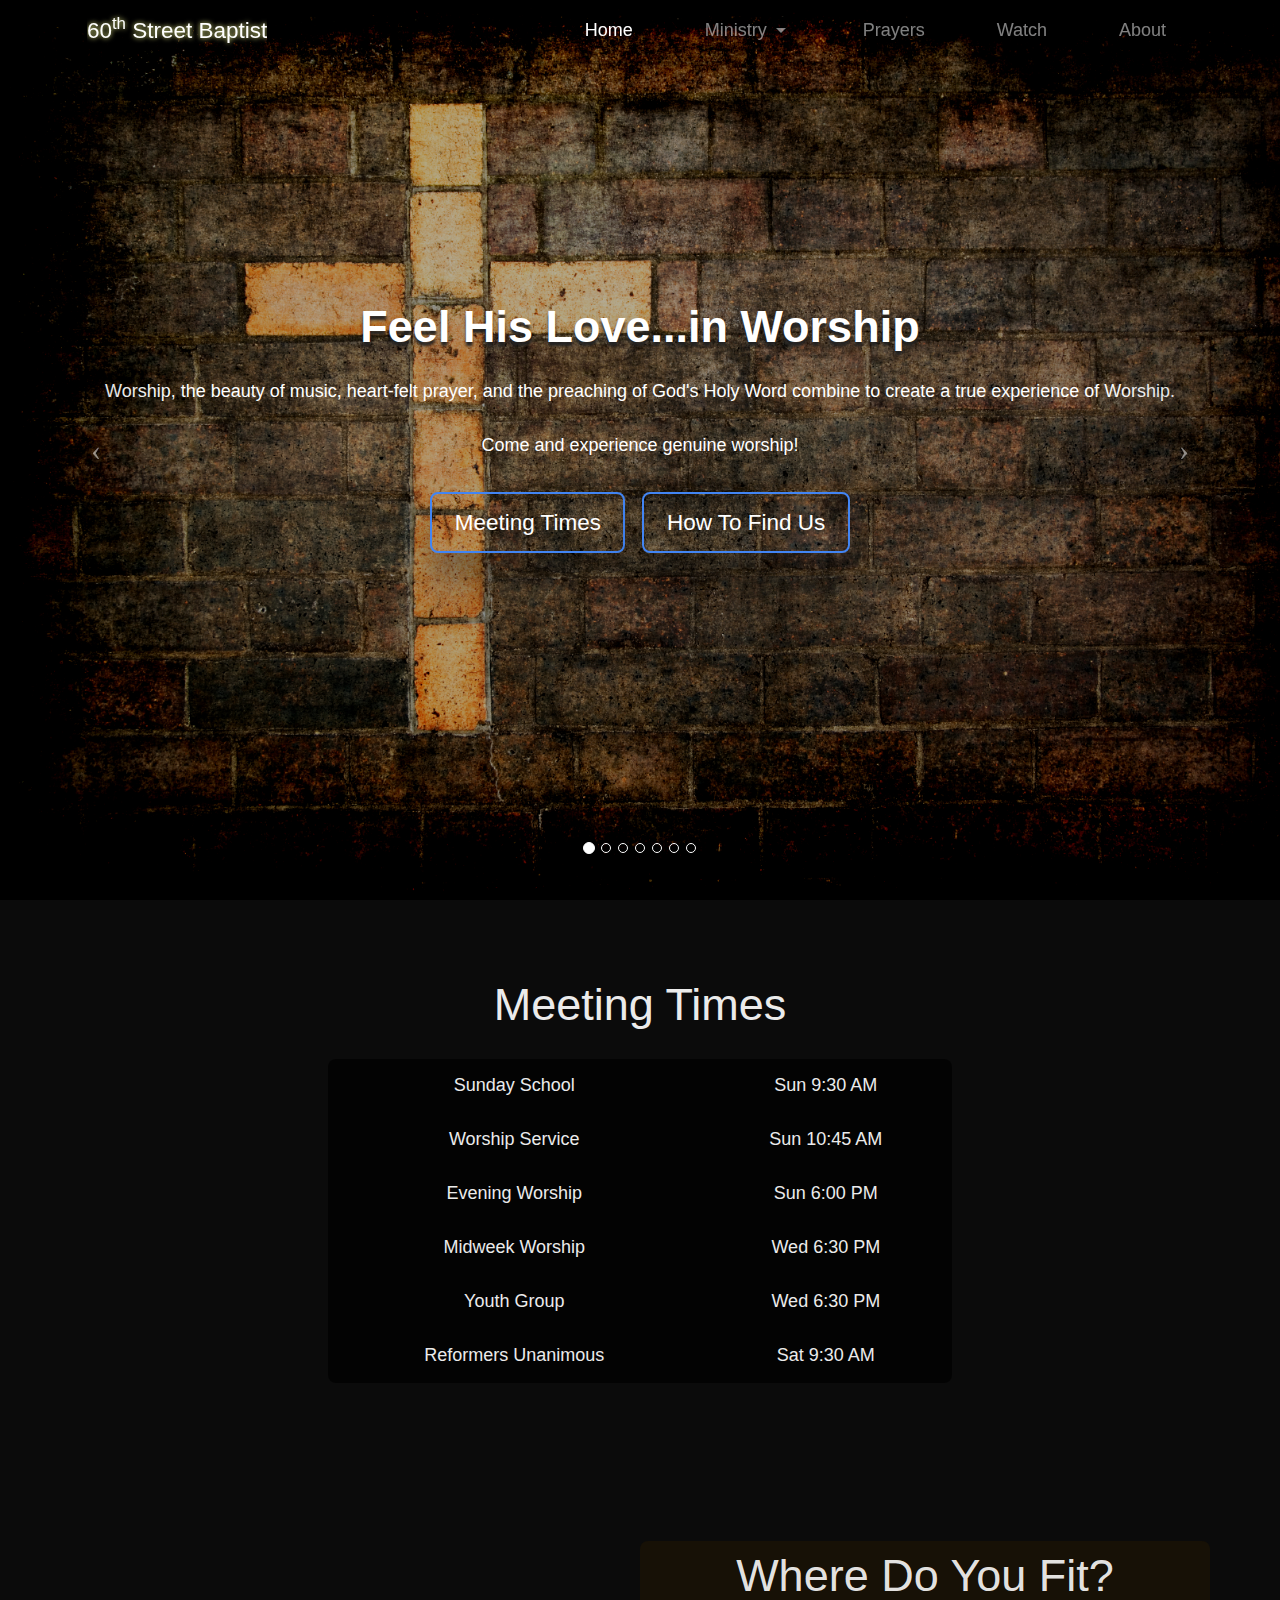
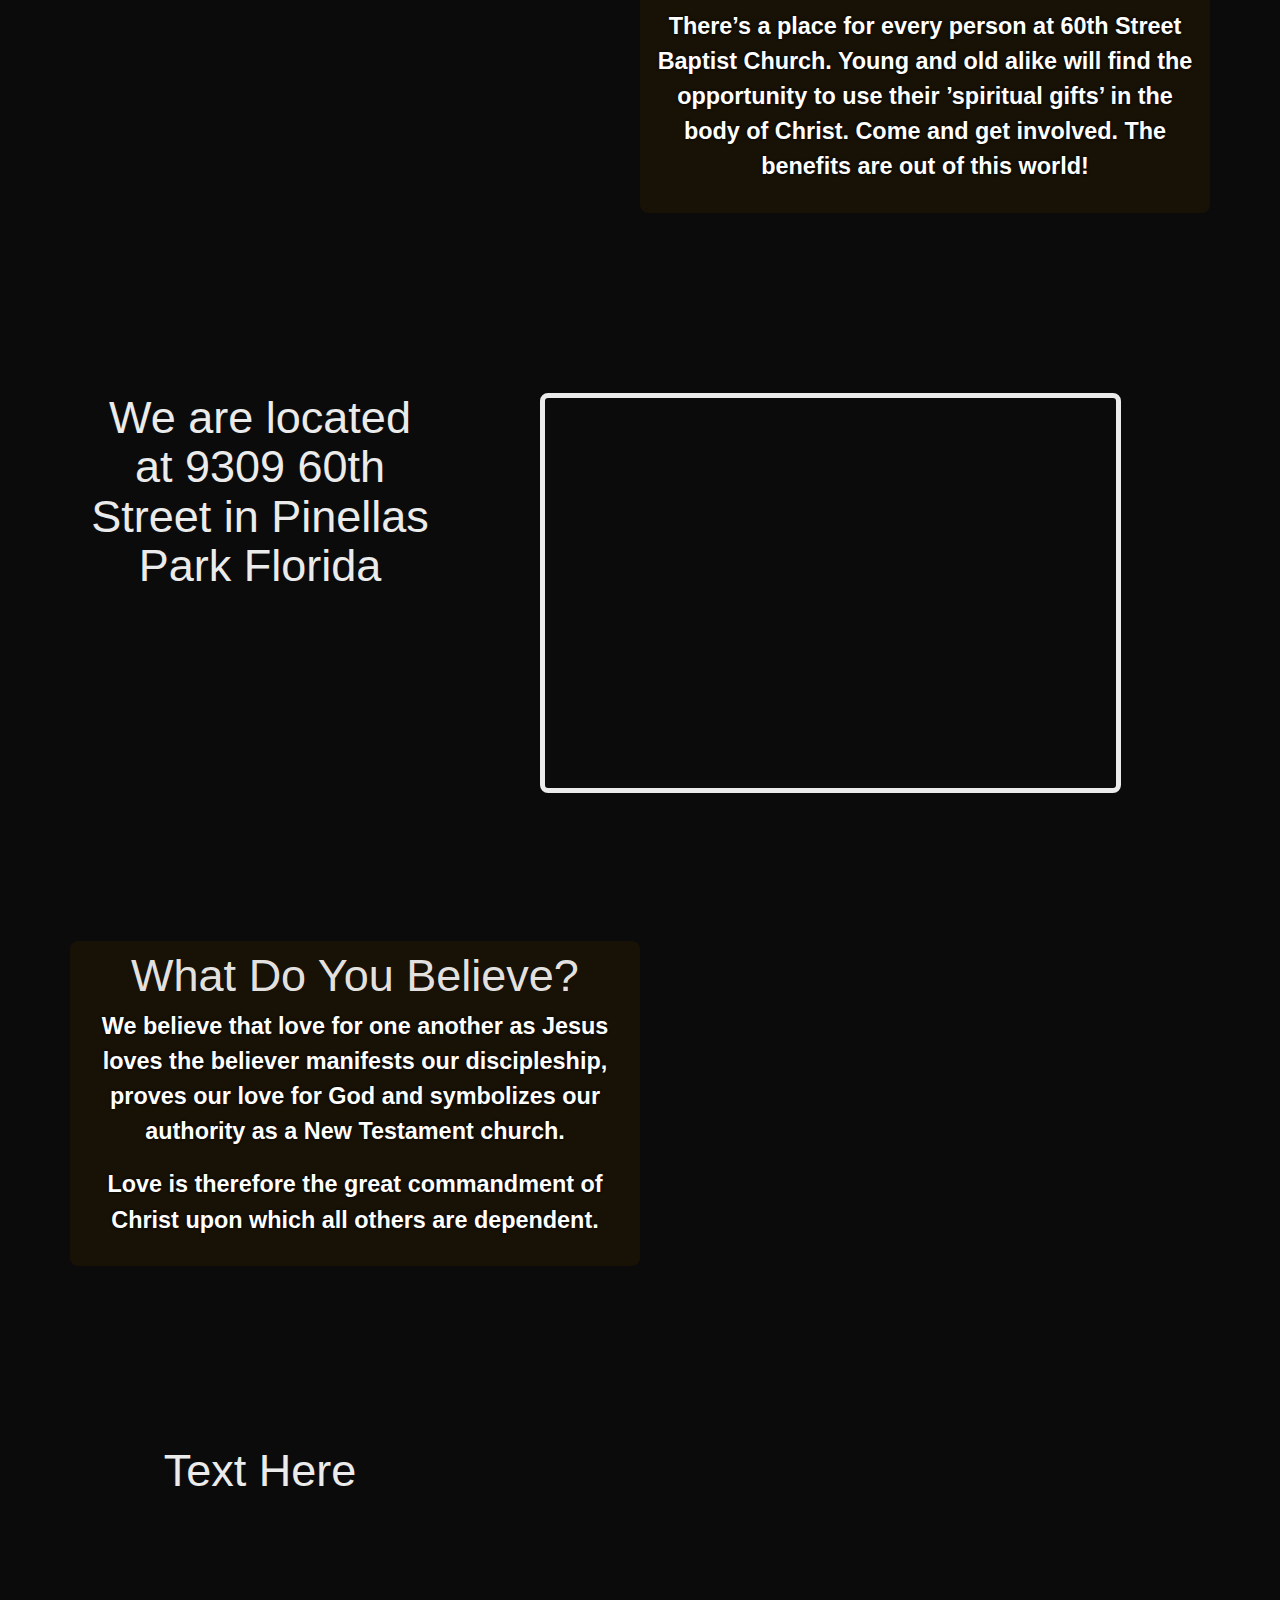
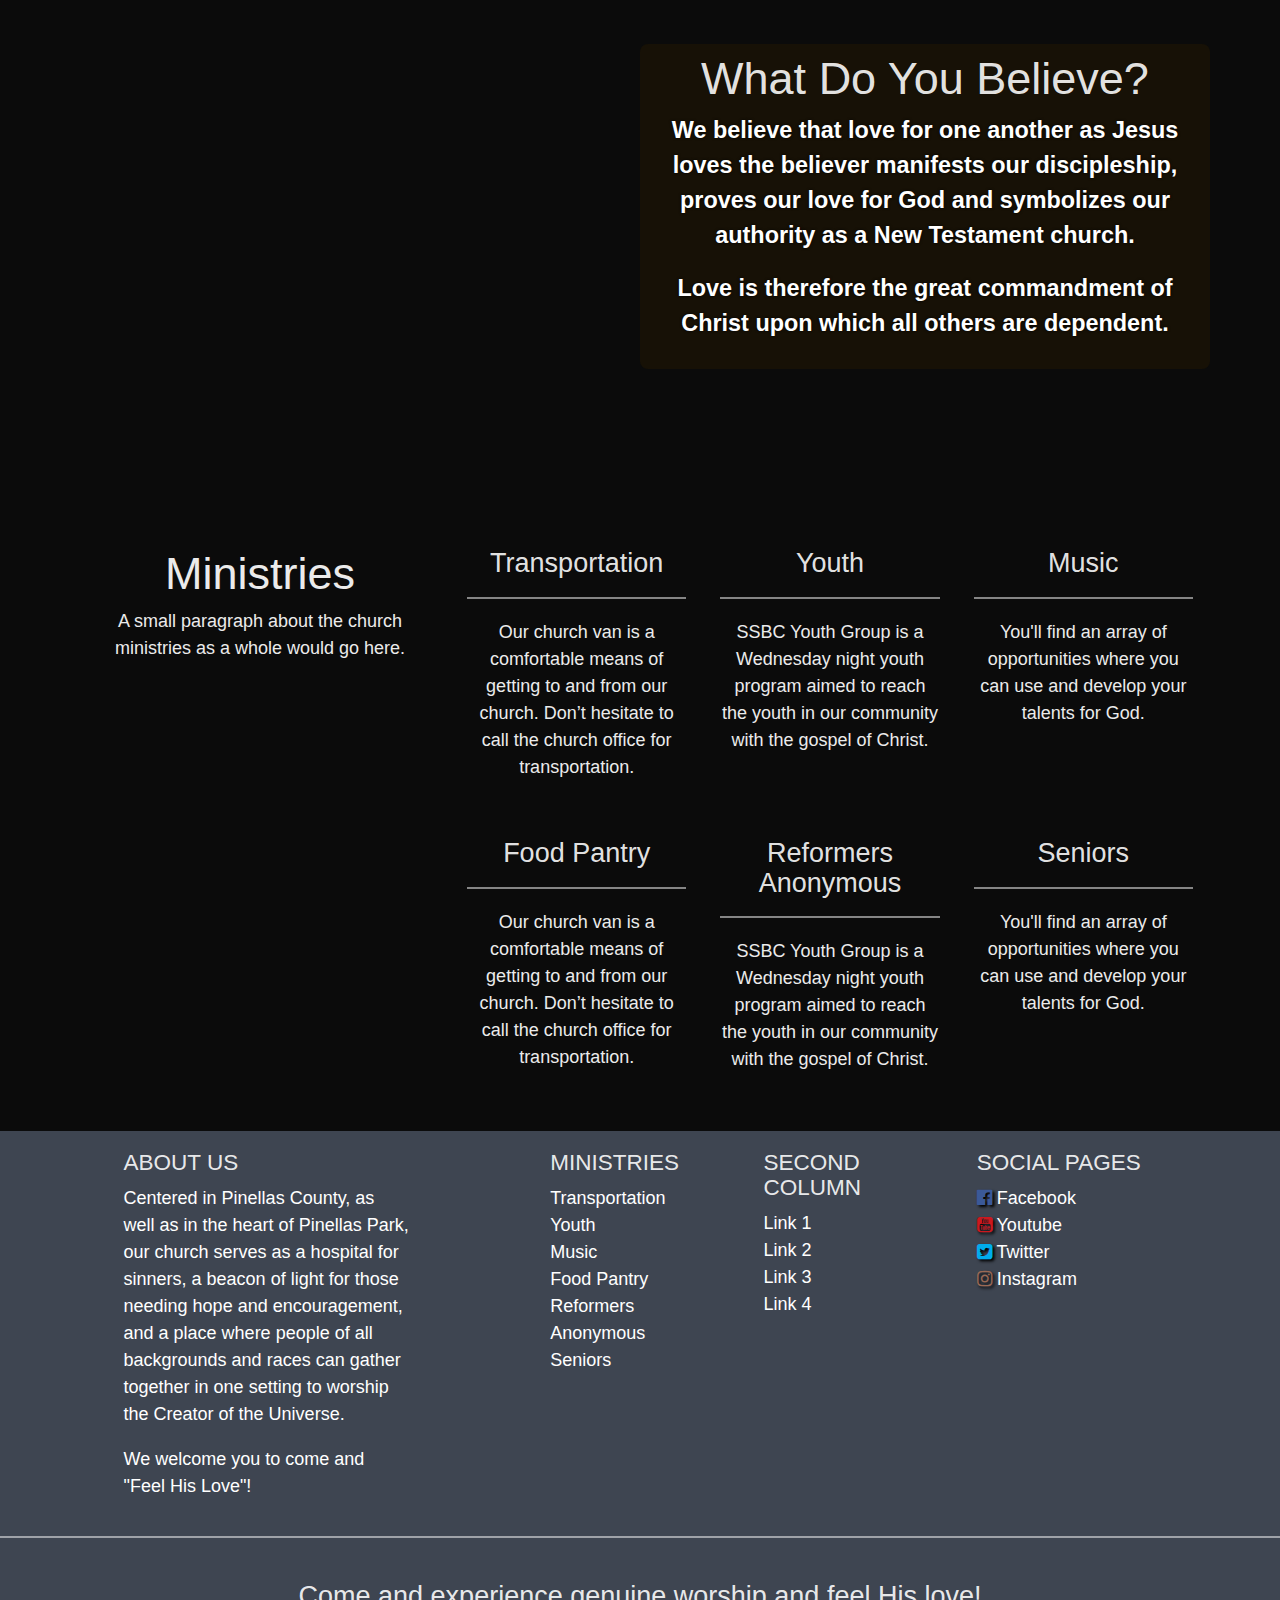
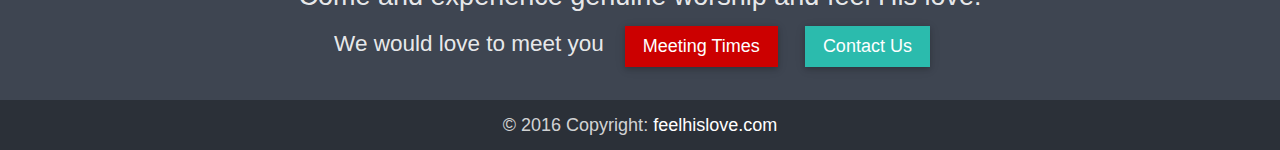
==== commit a677d697: "added content and more images" ====
--- a/index.html
+++ b/index.html
@@ -343,7 +343,106 @@
             </div>
         </div>
     </div>
+</div><!--/.content-block-->
+
+<div class="content-space" id="cs-two">
+    <div class="container">
+        <div class="row">
+            <div class="col-xs-12 col-lg-6 text-xs-center content-well">
+                <h1>What Do You Believe?</h1>
+                <p>We believe that love for one another as Jesus loves the believer manifests our discipleship, proves our love for God and symbolizes our authority as a New Testament church.</p>
+                <p>Love is therefore the great commandment of Christ upon which all others are dependent.</p>
+            </div>
+        </div>
+    </div>
 </div>
+
+<a id="Change-me"></a>
+<div class="content-block margin-top-80 margin-bottom-40">
+    <div class="container">
+        <div class="row">
+            <div class="col-xs-12 text-xs-center">
+                <div class="row">
+                    <div class="col-xs-12 col-lg-4">
+                        <h1 class="display-6 dark-h-tag">Text Here</h1>
+                    </div>
+                    <div class="col-xs-12 col-lg-8">
+                    </div>
+                </div>
+            </div>
+        </div>
+    </div>
+</div><!--/.content-block-->
+
+<div class="content-space" id="cs-three">
+    <div class="container">
+        <div class="row">
+            <div class="col-xs-12 col-lg-6 col-lg-offset-6 text-xs-center content-well">
+                <h1>What Do You Believe?</h1>
+                <p>We believe that love for one another as Jesus loves the believer manifests our discipleship, proves our love for God and symbolizes our authority as a New Testament church.</p>
+                <p>Love is therefore the great commandment of Christ upon which all others are dependent.</p>
+            </div>
+        </div>
+    </div>
+</div>
+
+<a id="ministries"></a>
+<div class="content-block margin-top-80 margin-bottom-40">
+    <div class="container">
+        <div class="row">
+            <div class="col-xs-12 text-xs-center">
+                <div class="row">
+                    <div class="col-xs-12 col-lg-4 margin-bottom-40">
+                        <h1 class="display-6 dark-h-tag">Ministries</h1>
+                        <p>A small paragraph about the church ministries as a whole would go here.</p>
+                    </div>
+                    <div class="col-xs-12 col-lg-8">
+                        <div class="row margin-bottom-40">
+                            <div class="col-lg-4">
+                                <h4>Transportation</h4>
+                                <hr class="hidden-md-down">
+                                <p>Our church van is a comfortable means of getting to and from our church. Don’t hesitate to call the church office for transportation.</p>
+                                <hr class="hidden-lg-up">
+                            </div>
+                            <div class="col-lg-4">
+                                <h4>Youth</h4>
+                                <hr class="hidden-md-down">
+                                <p>SSBC Youth Group is a Wednesday night youth program aimed to reach the youth in our community with the gospel of Christ.</p>
+                                <hr class="hidden-lg-up">
+                            </div>
+                            <div class="col-lg-4">
+                                <h4>Music</h4>
+                                <hr class="hidden-md-down">
+                                <p>You'll find an array of opportunities where you can use and develop your talents for God.</p>
+                                <hr class="hidden-lg-up">
+                            </div>
+                        </div>
+                        <div class="row">
+                            <div class="col-lg-4">
+                                <h4>Food Pantry</h4>
+                                <hr class="hidden-md-down">
+                                <p>Our church van is a comfortable means of getting to and from our church. Don’t hesitate to call the church office for transportation.</p>
+                                <hr class="hidden-lg-up">
+                            </div>
+                            <div class="col-lg-4">
+                                <h4>Reformers Anonymous</h4>
+                                <hr class="hidden-md-down">
+                                <p>SSBC Youth Group is a Wednesday night youth program aimed to reach the youth in our community with the gospel of Christ.</p>
+                                <hr class="hidden-lg-up">
+                            </div>
+                            <div class="col-lg-4">
+                                <h4>Seniors</h4>
+                                <hr class="hidden-md-down">
+                                <p>You'll find an array of opportunities where you can use and develop your talents for God.</p>
+                                <hr class="hidden-lg-up">
+                            </div>
+                        </div>
+                    </div>
+                </div>
+            </div>
+        </div>
+    </div>
+</div><!--/.content-block-->
 
 
 <!--Footer-->
--- a/css/style.css
+++ b/css/style.css
@@ -150,7 +150,7 @@
 
 /* Parralax */
 
-.content-block h1 {
+.content-block h1, .content-block p {
     color: #ebebeb;
 }
 
@@ -180,7 +180,16 @@
 }
 
 #cs-one {
-    background: url('../img/beautiful-river.jpg') no-repeat center center fixed;
+    background: url('../img/Cross-Easter.jpg') no-repeat center center fixed;
+}
+
+#cs-two {
+    background: url('../img/cross_horizon.jpg') no-repeat center center fixed;
+}
+
+#cs-three {
+    background: url('../img/wood_cross.jpg') no-repeat center center fixed;
+
 }
 
 
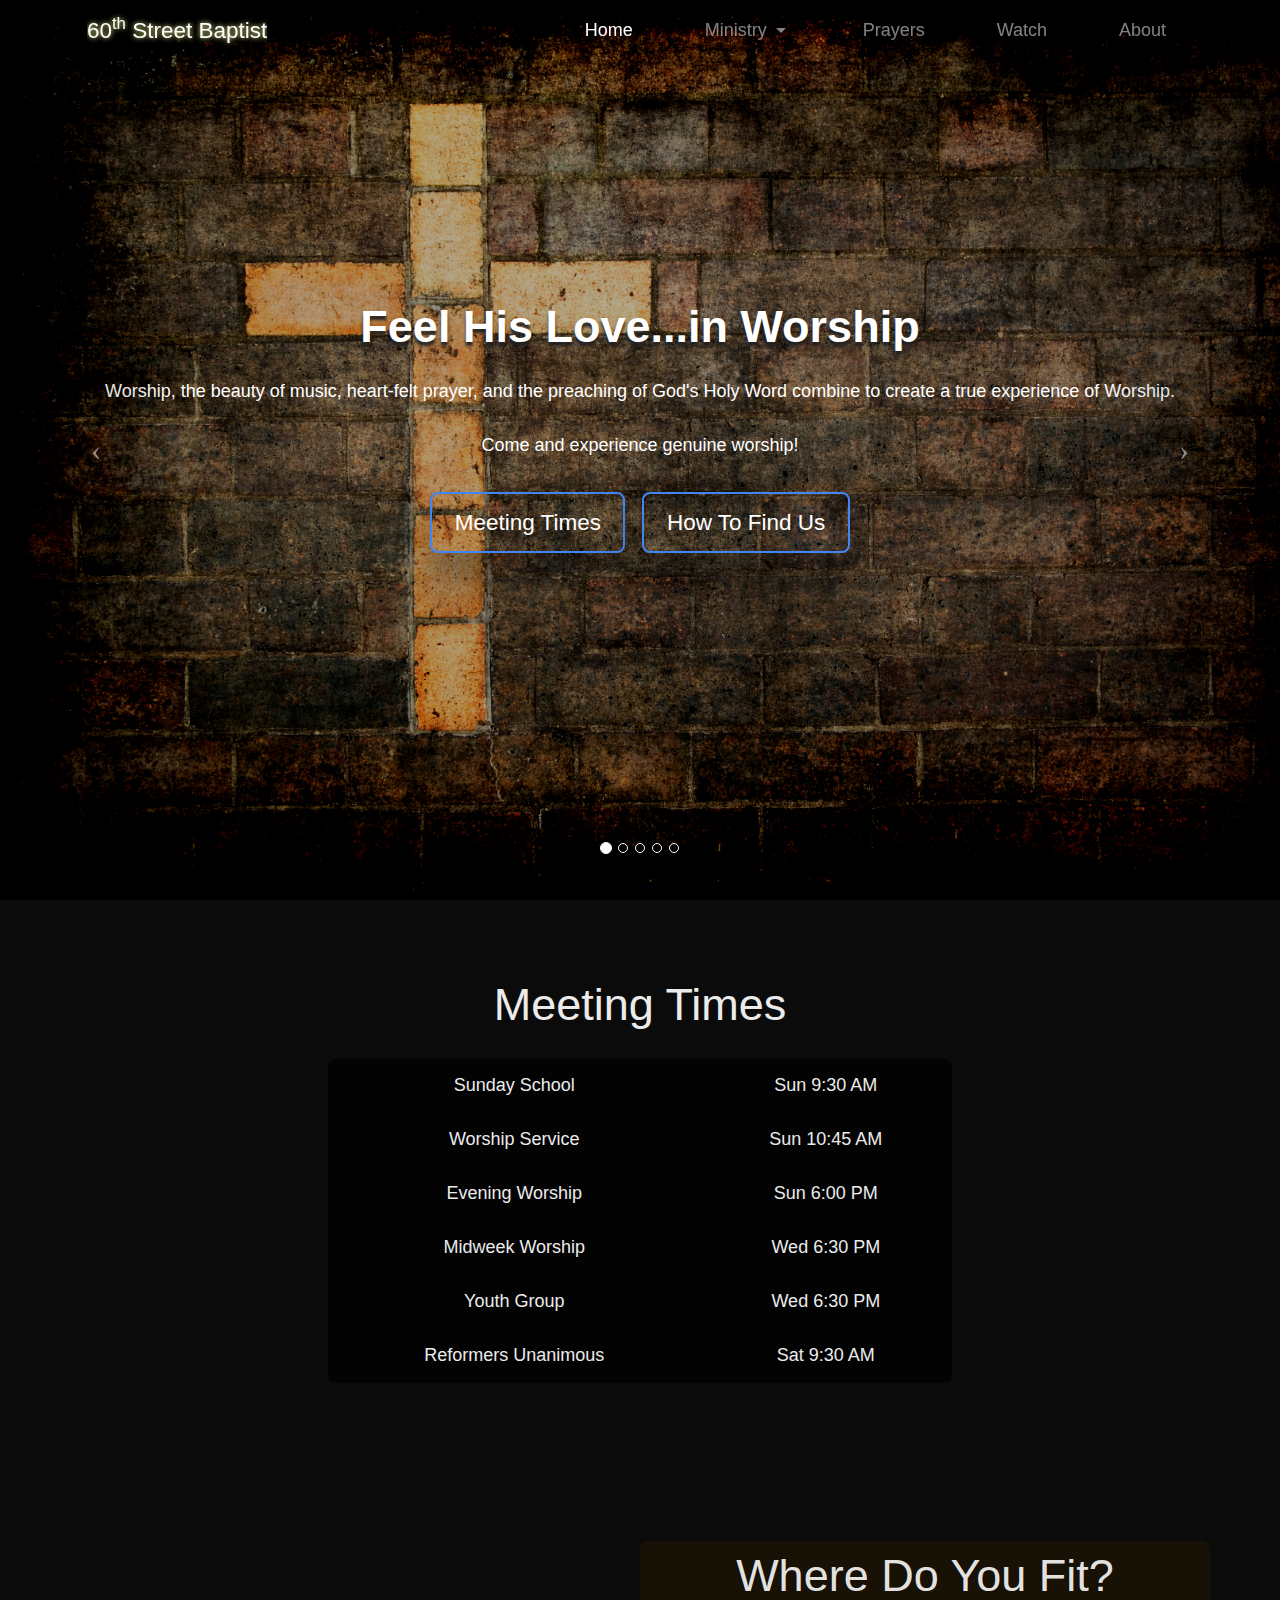
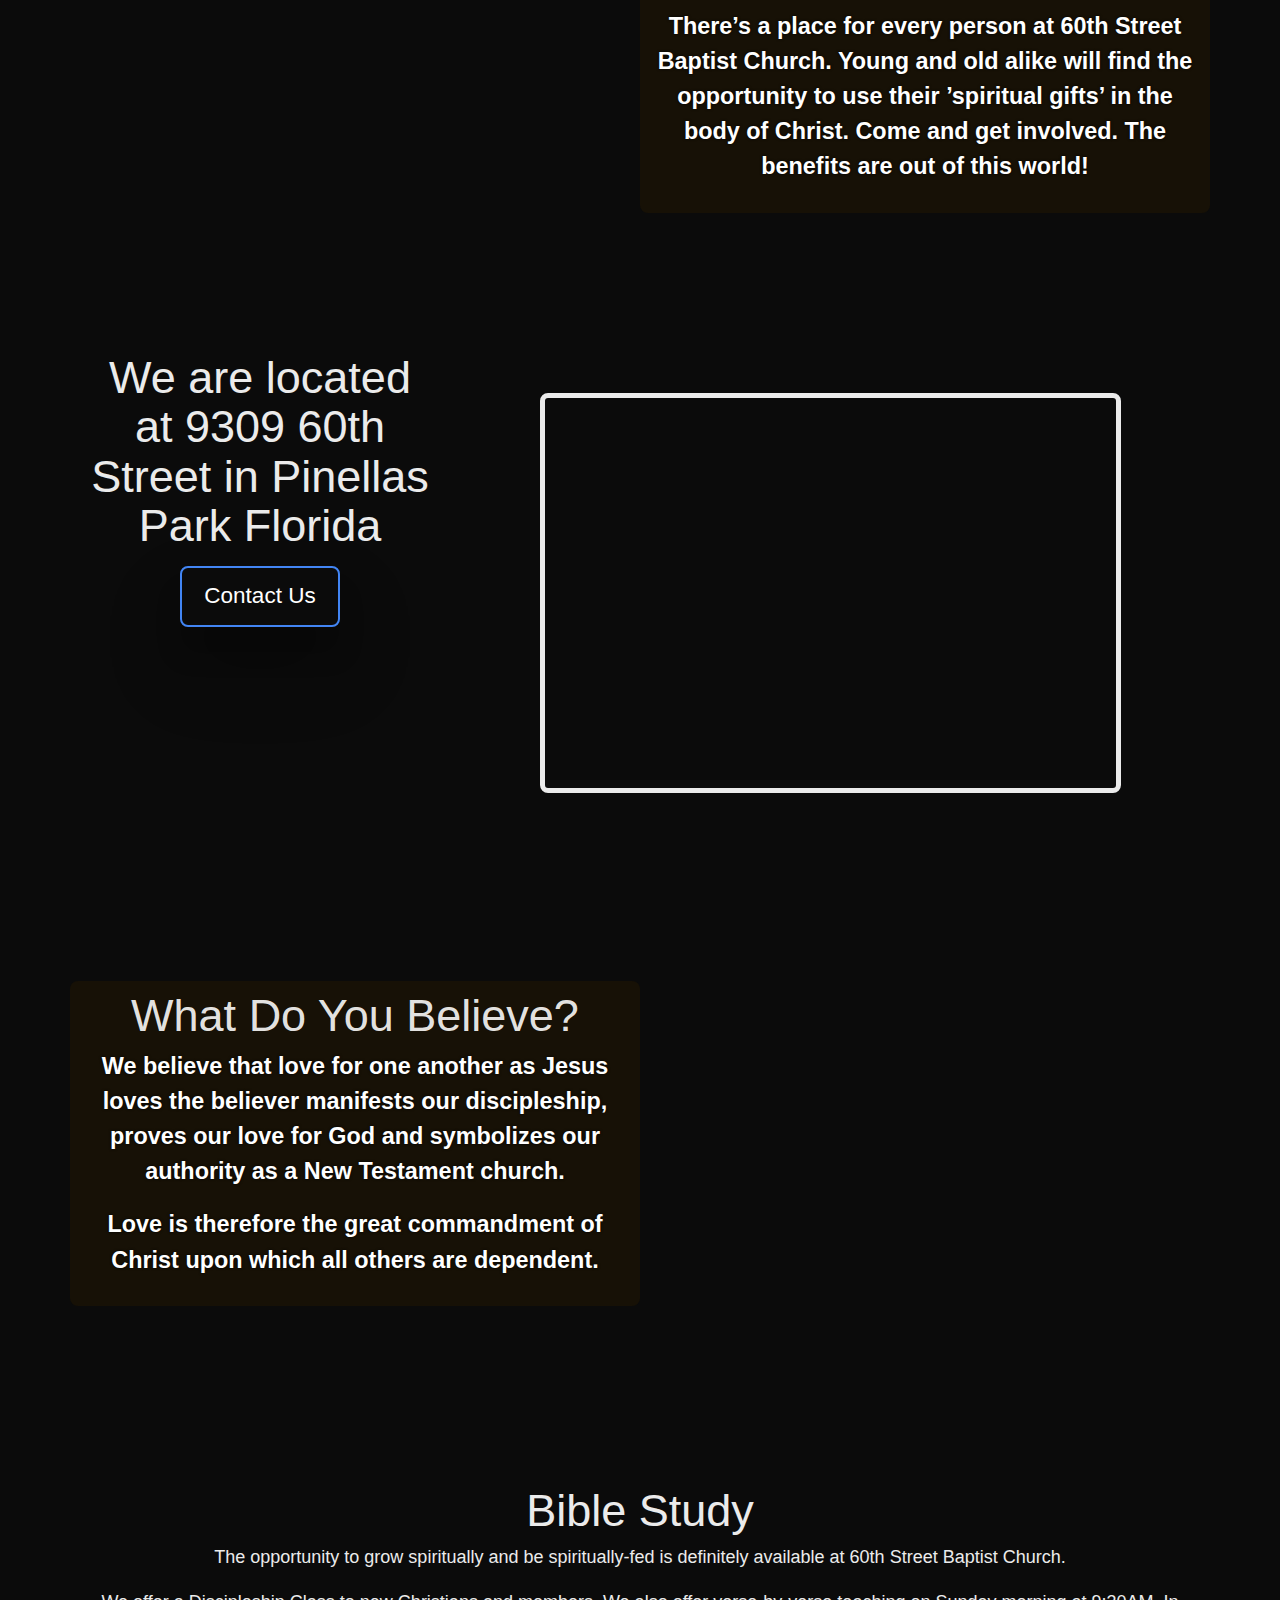
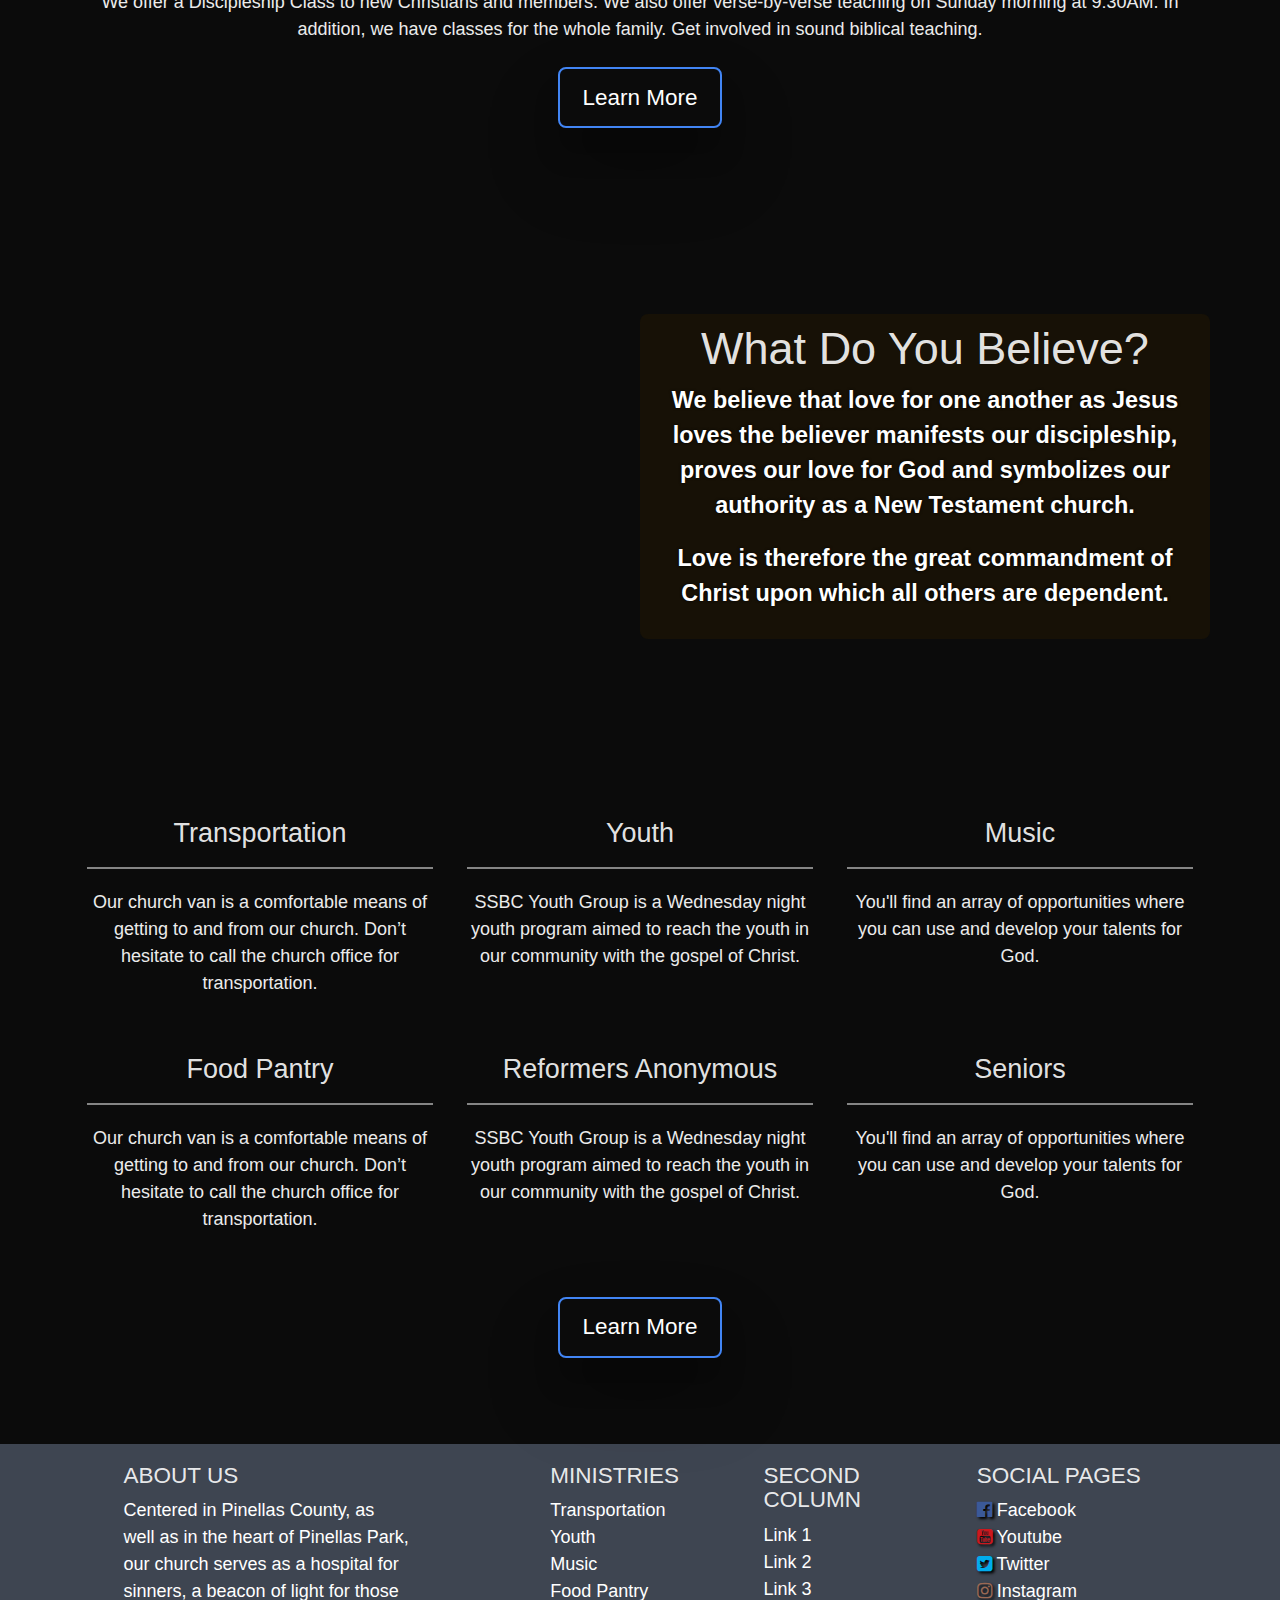
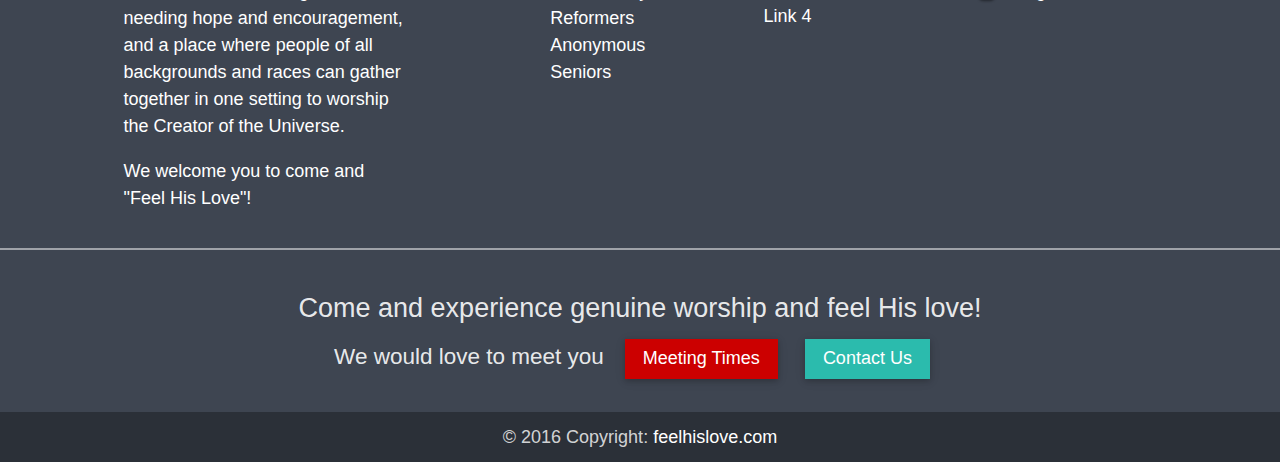
==== commit 344e0d95: "added and rearranged content" ====
--- a/index.html
+++ b/index.html
@@ -79,8 +79,6 @@
         <li data-target="#carousel" data-slide-to="2"></li>
         <li data-target="#carousel" data-slide-to="3"></li>
         <li data-target="#carousel" data-slide-to="4"></li>
-        <li data-target="#carousel" data-slide-to="5"></li>
-        <li data-target="#carousel" data-slide-to="6"></li>
     </ol>
     <!--/.Indicators-->
 
@@ -126,7 +124,7 @@
                             <p class="flex-item">Come and explore God's Word with us!</p>
                         </li>
                         <li>
-                            <a href="#" class="btn btn-primary-outline btn-lg z-depth-5 waves-effect flex-item">Our Faith</a>
+                            <a href="#bible-anchor" class="btn btn-primary-outline btn-lg z-depth-5 waves-effect flex-item">Discipleship</a>
                         </li>
                     </ul>
                 </div>
@@ -142,20 +140,17 @@
                 <div class="full-bg-img flex-center">
                     <ul class="animated fadeInDown col-md-12">
                         <li>
-                            <h1 class="carousel-title h1-responsive flex-item font-weight-bold">Feel His Love...in our Youth Group</h1></li>
+                            <h1 class="carousel-title h1-responsive flex-item font-weight-bold">Feel His Love...in our Ministries</h1></li>
                         <li>
                             <div class="row">
                                 <div class="col-md-8 col-md-offset-2">
-                                    <p class="flex-item">Our Youth Group ministry is a great place for youth on Wednesday nights. Children as well as teens will enjoy the games and Bible training that they will receive from experienced and energetic Youth Leaders.</p>
+                                    <p class="flex-item">Need a paragraph about the overall ministry program at SSBC</p>
                                 </div>
                             </div>
-                            <p class="flex-item">Come along with your children and feel the excitement!</p>
-                        </li>
-                        <li>
-                            <a href="#" class="btn btn-primary-outline btn-lg z-depth-5 waves-effect flex-item">Youth Group</a>
-                        </li>
-                        <li>
-                            <a href="#" class="btn btn-primary-outline btn-lg z-depth-5 waves-effect flex-item">Bible Study</a>
+                            <p class="flex-item">Need short tagline here.  Like the first 2 slides.</p>
+                        </li>
+                        <li>
+                            <a href="#ministries-anchor" class="btn btn-primary-outline btn-lg z-depth-5 waves-effect flex-item">Our Ministries</a>
                         </li>
                     </ul>
                 </div>
@@ -163,32 +158,6 @@
             <!--/.Mask-->
         </div>
         <!--/.Third slide-->
-
-        <!--Fourth slide-->
-        <div class="carousel-item">
-            <!--Mask-->
-            <div class="view hm-black-light">
-                <div class="full-bg-img flex-center">
-                    <ul class="animated fadeInDown col-md-12">
-                        <li>
-                            <h1 class="carousel-title h1-responsive flex-item font-weight-bold">Feel His Love...through Music</h1></li>
-                        <li>
-                            <div class="row">
-                                <div class="col-md-8 col-md-offset-2">
-                                    <p class="flex-item">You'll find an array of opportunities where you can use and develop your talents for God; SSBC Worship Choir...hand bell choir...ensembles ...Contemporary Praise Band...Drama...and more.</p>
-                                </div>
-                            </div>
-                            <p class="flex-item">Come and experience enriching music!</p>
-                        </li>
-                        <li>
-                            <a href="#" class="btn btn-primary-outline btn-lg z-depth-5 waves-effect flex-item">Music Ministry</a>
-                        </li>
-                    </ul>
-                </div>
-            </div>
-            <!--/.Mask-->
-        </div>
-        <!--/.Fourth slide-->
 
         <!--Fifth slide-->
         <div class="carousel-item">
@@ -212,29 +181,6 @@
             <!--/.Mask-->
         </div>
         <!--/.Fifth slide-->
-
-        <!--Sixth slide-->
-        <div class="carousel-item">
-            <!--Mask-->
-            <div class="view hm-black-light">
-                <div class="full-bg-img flex-center">
-                    <ul class="animated fadeInDown col-md-12">
-                        <li>
-                            <h1 class="carousel-title h1-responsive flex-item font-weight-bold">Feel His Love...in our Senior's ministry</h1></li>
-                        <li>
-                            <div class="row">
-                                <div class="col-md-8 col-md-offset-2">
-                                    <p class="flex-item">Those enjoying their "golden years" will find a loving and nurturing environment in which to learn God's Word. Our "Young at Heart" seniors ministry provides ample opportunities to stay active.</p>
-                                </div>
-                            </div>
-                            <p class="flex-item">Come and feel the warmth of other seniors!</p>
-                        </li>
-                    </ul>
-                </div>
-            </div>
-            <!--/.Mask-->
-        </div>
-        <!--/.Sixth slide-->
 
         <!--Seventh slide-->
         <div class="carousel-item">
@@ -328,18 +274,20 @@
 </div>
 
 <a id="map-anchor"></a>
-<div class="content-block margin-top-80 margin-bottom-40">
+<div class="content-block margin-top-40 margin-bottom-40">
     <div class="container">
         <div class="row">
             <div class="col-xs-12 text-xs-center">
-                <div class="row">
+                <div class="row margin-bottom-40">
                     <div class="col-xs-12 col-lg-4">
                         <h1 class="display-6 dark-h-tag">We are located at 9309 60th Street in Pinellas Park Florida</h1>
-                    </div>
-                    <div class="col-xs-12 col-lg-8">
+                        <a href="#" class="btn btn-primary-outline btn-lg z-depth-5 waves-effect flex-item">Contact Us</a>
+                    </div>
+                    <div class="margin-top-40 col-xs-12 col-lg-8">
                         <iframe src="https://www.google.com/maps/embed?pb=!1m18!1m12!1m3!1d3527.4761978365764!2d-82.71766068452392!3d27.85663872552125!2m3!1f0!2f0!3f0!3m2!1i1024!2i768!4f13.1!3m3!1m2!1s0x88c2e4c2315e0791%3A0x752bc9bc1bbaca3b!2s60th+Street+Baptist+Church!5e0!3m2!1sen!2sus!4v1465044737646" width="80%" height="400"  allowfullscreen></iframe>
                     </div>
                 </div>
+
             </div>
         </div>
     </div>
@@ -357,16 +305,25 @@
     </div>
 </div>
 
-<a id="Change-me"></a>
+<a id="bible-anchor"></a>
 <div class="content-block margin-top-80 margin-bottom-40">
     <div class="container">
-        <div class="row">
+        <div class="row margin-bottom-40">
             <div class="col-xs-12 text-xs-center">
                 <div class="row">
-                    <div class="col-xs-12 col-lg-4">
-                        <h1 class="display-6 dark-h-tag">Text Here</h1>
-                    </div>
-                    <div class="col-xs-12 col-lg-8">
+                    <div class="col-xs-12">
+                        <h1 class="display-6 dark-h-tag">Bible Study</h1>
+                    </div>
+                </div>
+                <div class="row">
+                    <div class="col-xs-12">
+                        <p>The opportunity to grow spiritually and be spiritually-fed is definitely available at 60th Street Baptist Church.</p>
+                        <p>We offer a Discipleship Class to new Christians and members. We also offer verse-by-verse teaching on Sunday morning at 9:30AM. In addition, we have classes for the whole family. Get involved in sound biblical teaching.</p>
+                    </div>
+                </div>
+                <div class="row">
+                    <div class="col-xs-12">
+                        <a href="#" class="btn btn-primary-outline btn-lg z-depth-5 waves-effect flex-item">Learn More</a>
                     </div>
                 </div>
             </div>
@@ -386,55 +343,56 @@
     </div>
 </div>
 
-<a id="ministries"></a>
+<a id="ministries-anchor"></a>
 <div class="content-block margin-top-80 margin-bottom-40">
     <div class="container">
-        <div class="row">
+        <div class="row margin-bottom-40">
             <div class="col-xs-12 text-xs-center">
                 <div class="row">
-                    <div class="col-xs-12 col-lg-4 margin-bottom-40">
-                        <h1 class="display-6 dark-h-tag">Ministries</h1>
-                        <p>A small paragraph about the church ministries as a whole would go here.</p>
-                    </div>
-                    <div class="col-xs-12 col-lg-8">
+                    <div class="col-xs-12">
                         <div class="row margin-bottom-40">
-                            <div class="col-lg-4">
+                            <div class="col-md-4">
                                 <h4>Transportation</h4>
-                                <hr class="hidden-md-down">
+                                <hr class="hidden-sm-down">
                                 <p>Our church van is a comfortable means of getting to and from our church. Don’t hesitate to call the church office for transportation.</p>
-                                <hr class="hidden-lg-up">
-                            </div>
-                            <div class="col-lg-4">
+                                <hr class="hidden-md-up">
+                            </div>
+                            <div class="col-md-4">
                                 <h4>Youth</h4>
-                                <hr class="hidden-md-down">
+                                <hr class="hidden-sm-down">
                                 <p>SSBC Youth Group is a Wednesday night youth program aimed to reach the youth in our community with the gospel of Christ.</p>
-                                <hr class="hidden-lg-up">
-                            </div>
-                            <div class="col-lg-4">
+                                <hr class="hidden-md-up">
+                            </div>
+                            <div class="col-md-4">
                                 <h4>Music</h4>
-                                <hr class="hidden-md-down">
+                                <hr class="hidden-sm-down">
                                 <p>You'll find an array of opportunities where you can use and develop your talents for God.</p>
-                                <hr class="hidden-lg-up">
+                                <hr class="hidden-md-up">
                             </div>
                         </div>
                         <div class="row">
-                            <div class="col-lg-4">
+                            <div class="col-md-4">
                                 <h4>Food Pantry</h4>
-                                <hr class="hidden-md-down">
+                                <hr class="hidden-sm-down">
                                 <p>Our church van is a comfortable means of getting to and from our church. Don’t hesitate to call the church office for transportation.</p>
-                                <hr class="hidden-lg-up">
-                            </div>
-                            <div class="col-lg-4">
+                                <hr class="hidden-md-up">
+                            </div>
+                            <div class="col-md-4">
                                 <h4>Reformers Anonymous</h4>
-                                <hr class="hidden-md-down">
+                                <hr class="hidden-sm-down">
                                 <p>SSBC Youth Group is a Wednesday night youth program aimed to reach the youth in our community with the gospel of Christ.</p>
-                                <hr class="hidden-lg-up">
-                            </div>
-                            <div class="col-lg-4">
+                                <hr class="hidden-md-up">
+                            </div>
+                            <div class="col-md-4">
                                 <h4>Seniors</h4>
-                                <hr class="hidden-md-down">
+                                <hr class="hidden-sm-down">
                                 <p>You'll find an array of opportunities where you can use and develop your talents for God.</p>
-                                <hr class="hidden-lg-up">
+                                <hr class="hidden-md-up">
+                            </div>
+                        </div>
+                        <div class="row margin-top-40">
+                            <div class="col-xs-12">
+                                <a href="#" class="btn btn-primary-outline btn-lg z-depth-5 waves-effect flex-item">Learn More</a>
                             </div>
                         </div>
                     </div>
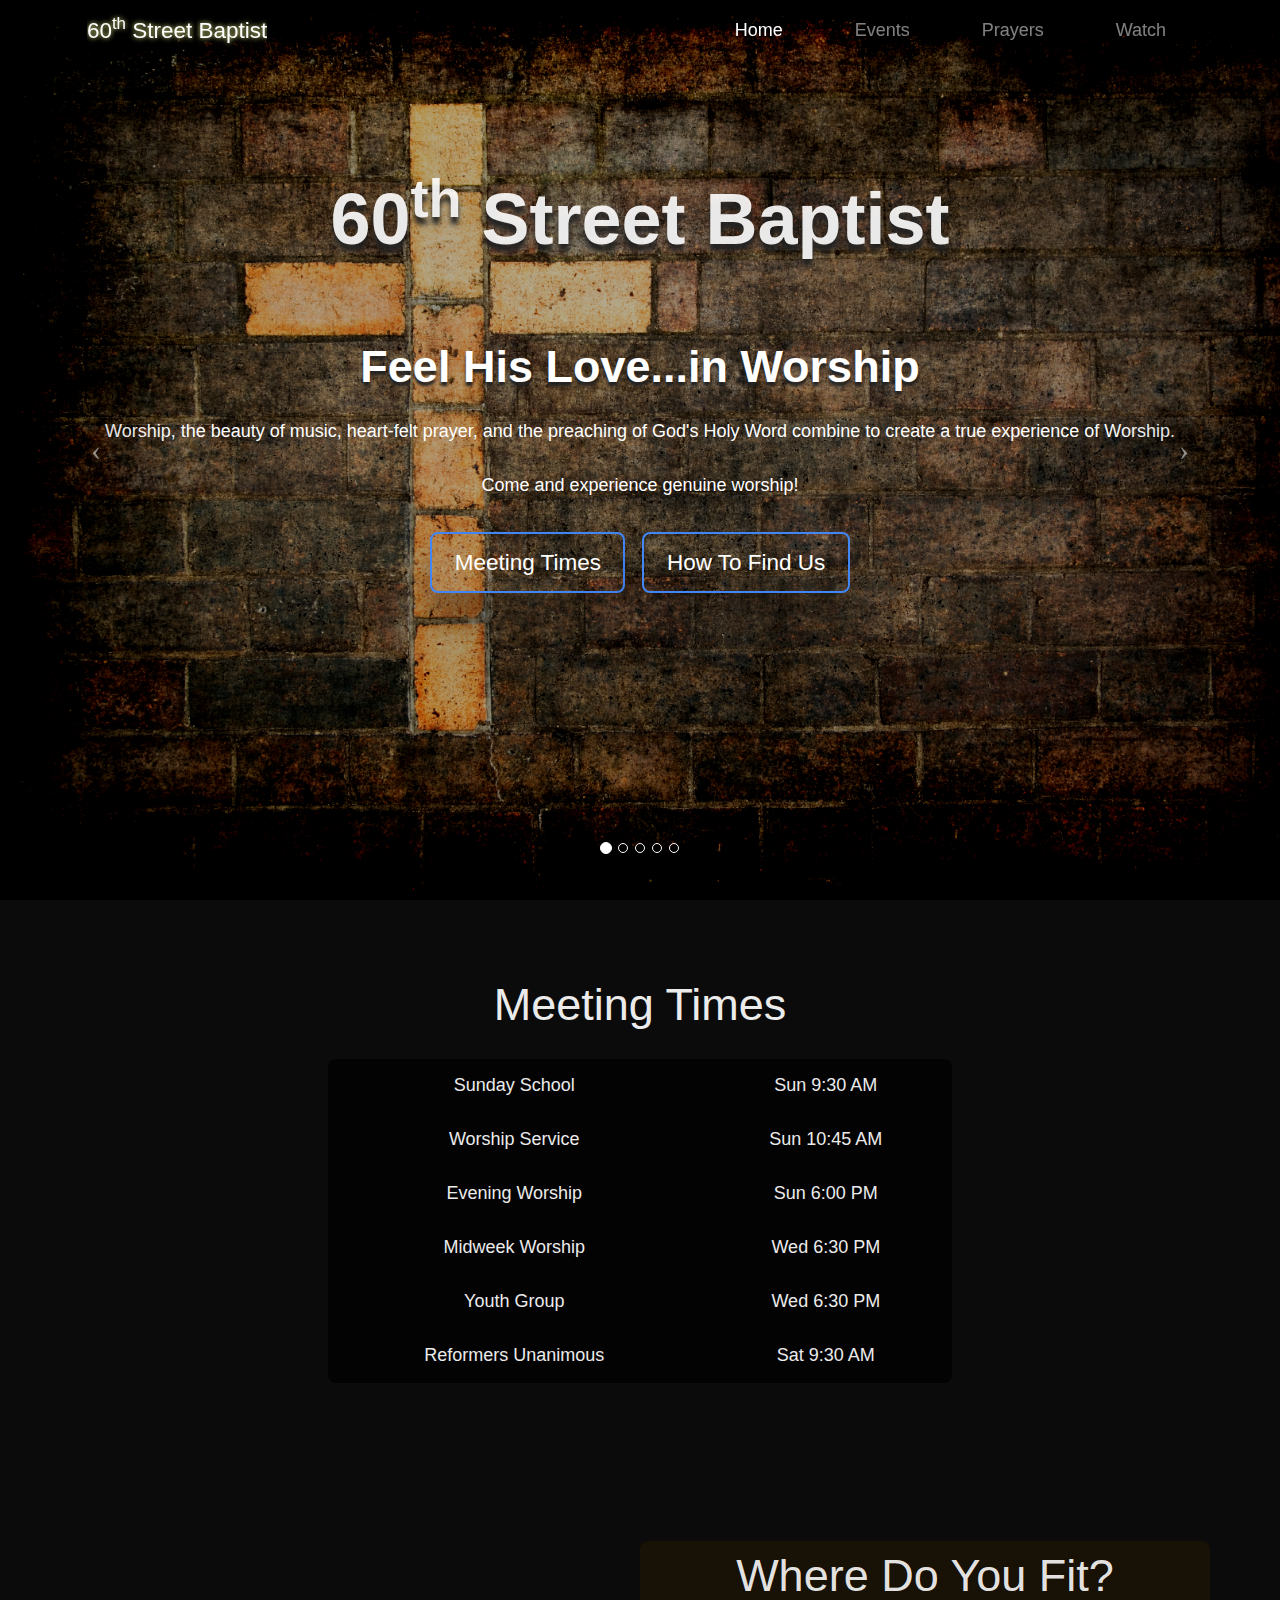
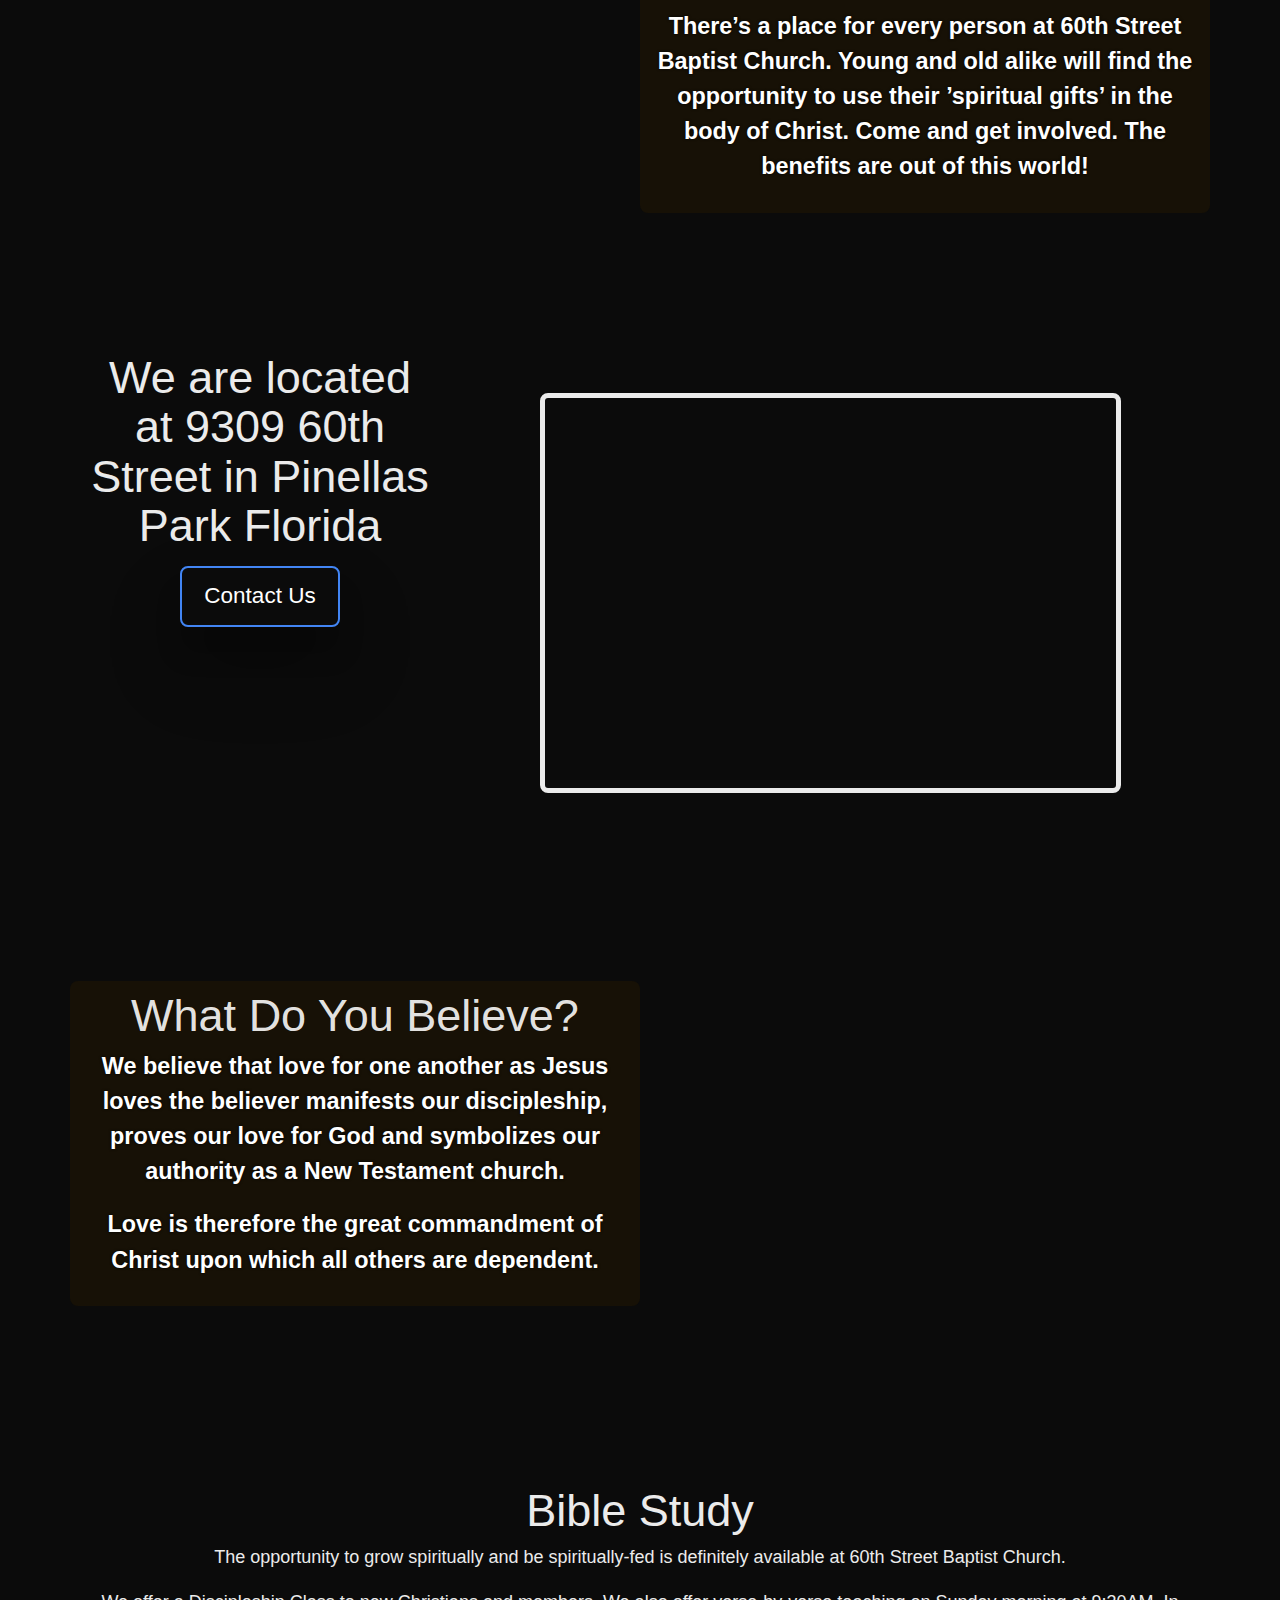
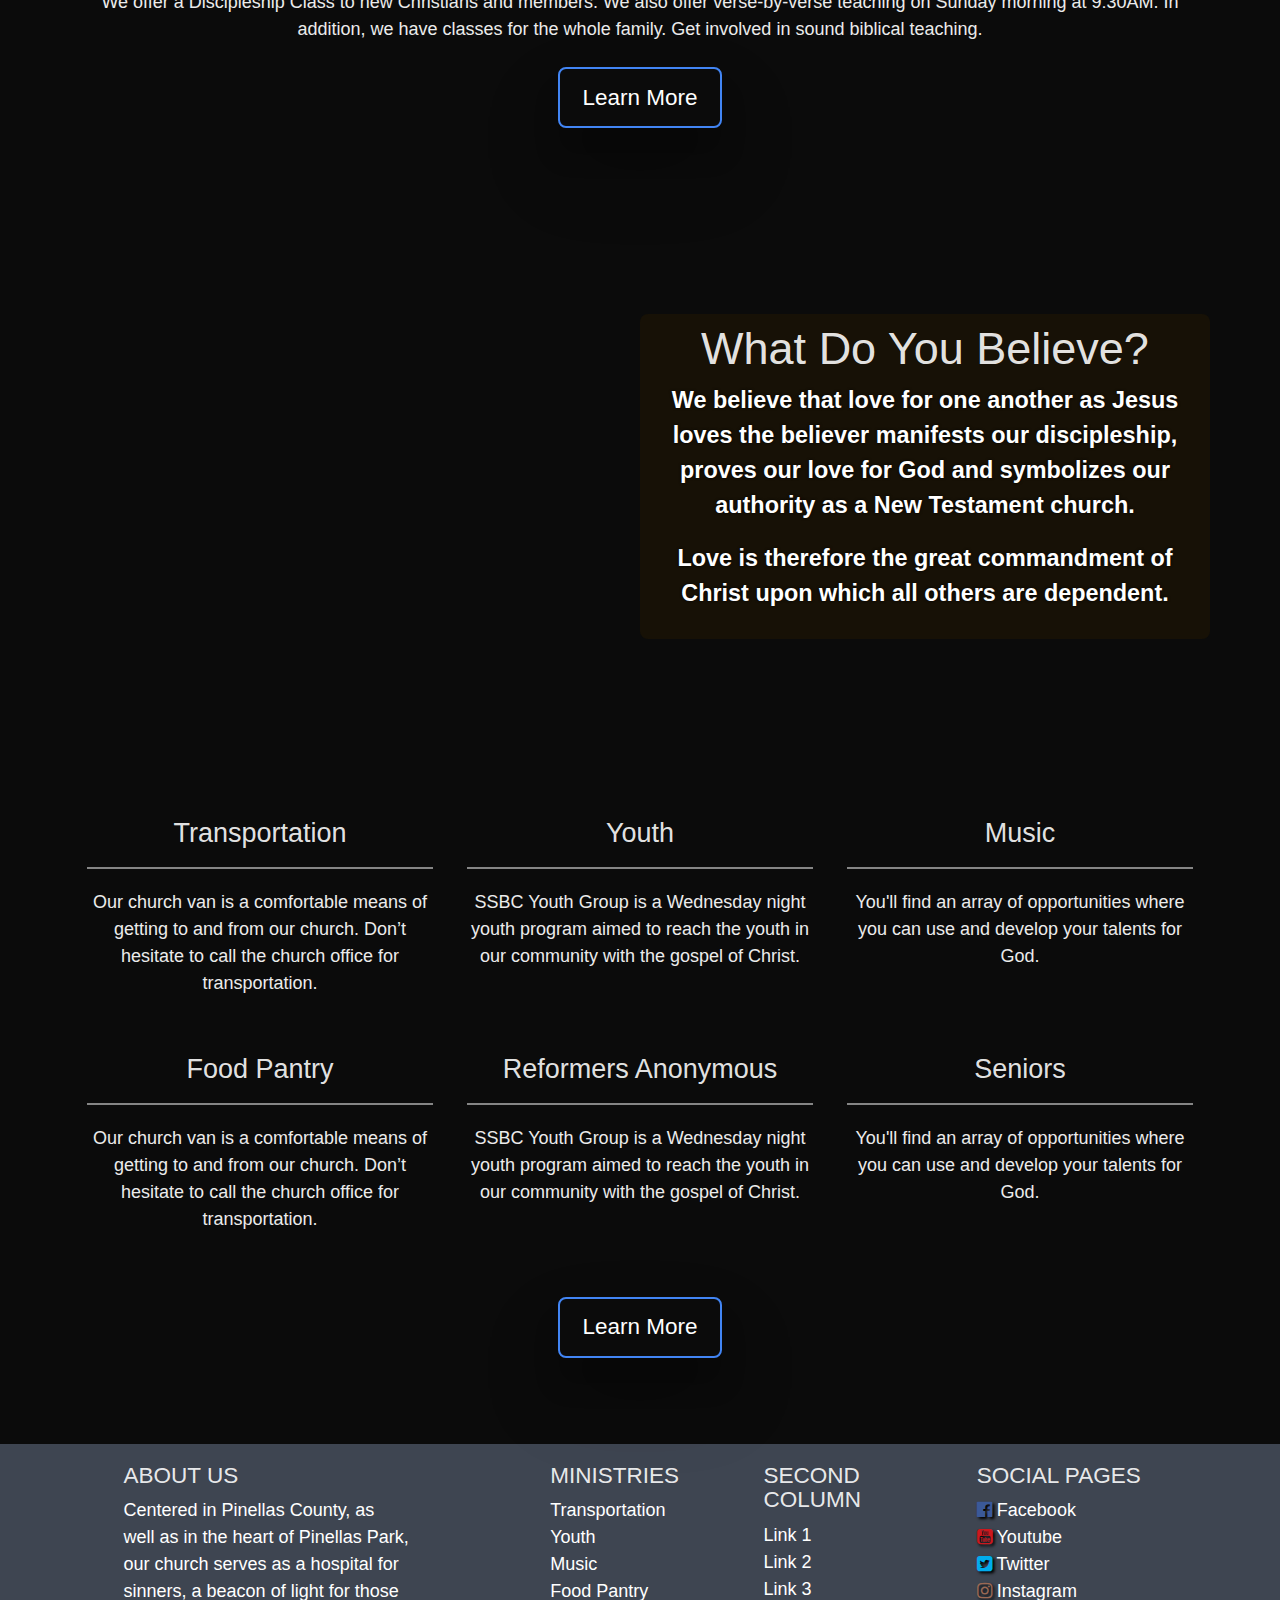
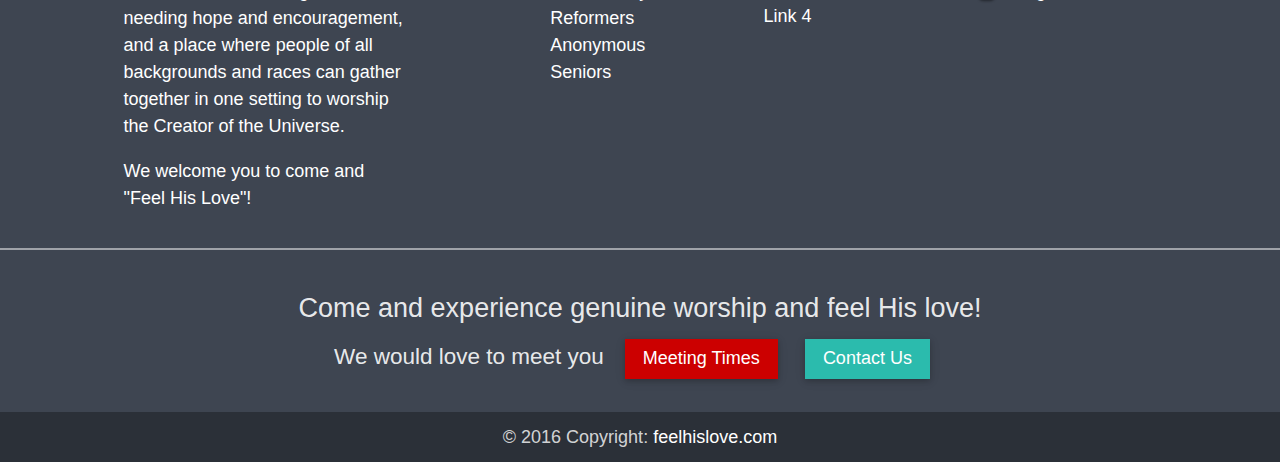
==== commit 837a92df: "Added index title and some media queries" ====
--- a/index.html
+++ b/index.html
@@ -46,13 +46,8 @@
                 <li class="nav-item">
                     <a class="nav-link p-x-2 active" href="index.html">Home</a>
                 </li>
-                <li class="nav-item dropdown">
-                    <a class="nav-link dropdown-toggle p-x-2" id="ministryMenu" data-toggle="dropdown" aria-haspopup="true" aria-expanded="false" href="#">Ministry <span class="sr-only">(current)</span></a>
-                    <div class="dropdown-menu" aria-labelledby="ministryMenu">
-                        <a class="dropdown-item" href="#">Youth</a>
-                        <a class="dropdown-item" href="#">Music</a>
-                        <a class="dropdown-item" href="#">Transportation</a>
-                    </div>
+                <li class="nav-item">
+                    <a class="nav-link p-x-2" href="events.html">Events</a>
                 </li>
                 <li class="nav-item">
                     <a class="nav-link p-x-2" href="prayers.html">Prayers</a>
@@ -60,9 +55,6 @@
                 <li class="nav-item">
                     <a class="nav-link p-x-2" href="sermanArchive.html">Watch</a>
                 </li>
-                <li class="nav-item">
-                    <a class="nav-link p-x-2" href="#">About</a>
-                </li>
             </ul>
         </div>
         <!--/.Collapse content-->
@@ -70,8 +62,14 @@
 </nav>
 <!--/.Navbar-->
 
+<div id="index-title">
+    <h1 class="font-weight-bold">60<sup>th</sup> Street Baptist</h1>
+</div>
+
 <!--Carousel Wrapper-->
 <div id="carousel" class="carousel slide carousel-fade" data-ride="carousel" data-interval="5000">
+
+
     <!--Indicators-->
     <ol class="carousel-indicators">
         <li data-target="#carousel" data-slide-to="0" class="active"></li>
@@ -84,7 +82,6 @@
 
     <!--Slides-->
     <div class="carousel-inner" role="listbox">
-
         <!--First slide-->
         <div class="carousel-item active">
             <!--Mask-->
@@ -92,7 +89,7 @@
                 <div class="full-bg-img flex-center">
                     <ul class="animated fadeInDown col-md-12">
                         <li>
-                            <h1 class="carousel-title h1-responsive flex-item font-weight-bold">Feel His Love...in Worship</h1>
+                            <h1 class="carousel-title h1-responsive flex-item font-weight-bold margin-top-80">Feel His Love...in Worship</h1>
                         <li>
                             <p class="flex-item">Worship, the beauty of music, heart-felt prayer, and the preaching of God's Holy Word combine to create a true experience of Worship.</p>
                             <p class="flex-item">Come and experience genuine worship!</p>
@@ -216,6 +213,7 @@
         <span class="sr-only">Next</span>
     </a>
     <!--/.Controls-->
+
 </div>
 <!--/.Carousel Wrapper-->
 
--- a/css/style.css
+++ b/css/style.css
@@ -44,6 +44,26 @@
     height: 2px;
     border-top: 2px solid rgba(255,255,255,.5);
 }
+
+#index-title {
+    text-align: center;
+}
+
+#index-title h1 {
+    position: absolute;
+
+    top: 20%;
+    z-index: 3;
+
+    text-shadow: 0 7px 5px #222222;
+    font-size: 4em;
+    width: 100%;
+
+}
+
+
+
+
 
 .btn-primary-outline {
     color: rgba(255,255,255,.5);
@@ -196,3 +216,39 @@
 
 
 
+
+
+
+@media(max-width: 1050px) {
+    #index-title {
+        font-size: .8em;
+    }
+}
+
+@media(max-width: 820px) {
+    #index-title {
+        font-size: .65em;
+    }
+}
+
+@media(max-width: 660px) {
+    #index-title {
+        font-size: .5em;
+    }
+}
+
+@media(max-width: 500px) {
+    #index-title {
+        font-size: .4em;
+    }
+}
+
+@media(max-width: 500px) {
+    #index-title {
+        font-size: .4em;
+    }
+}
+
+
+
+
